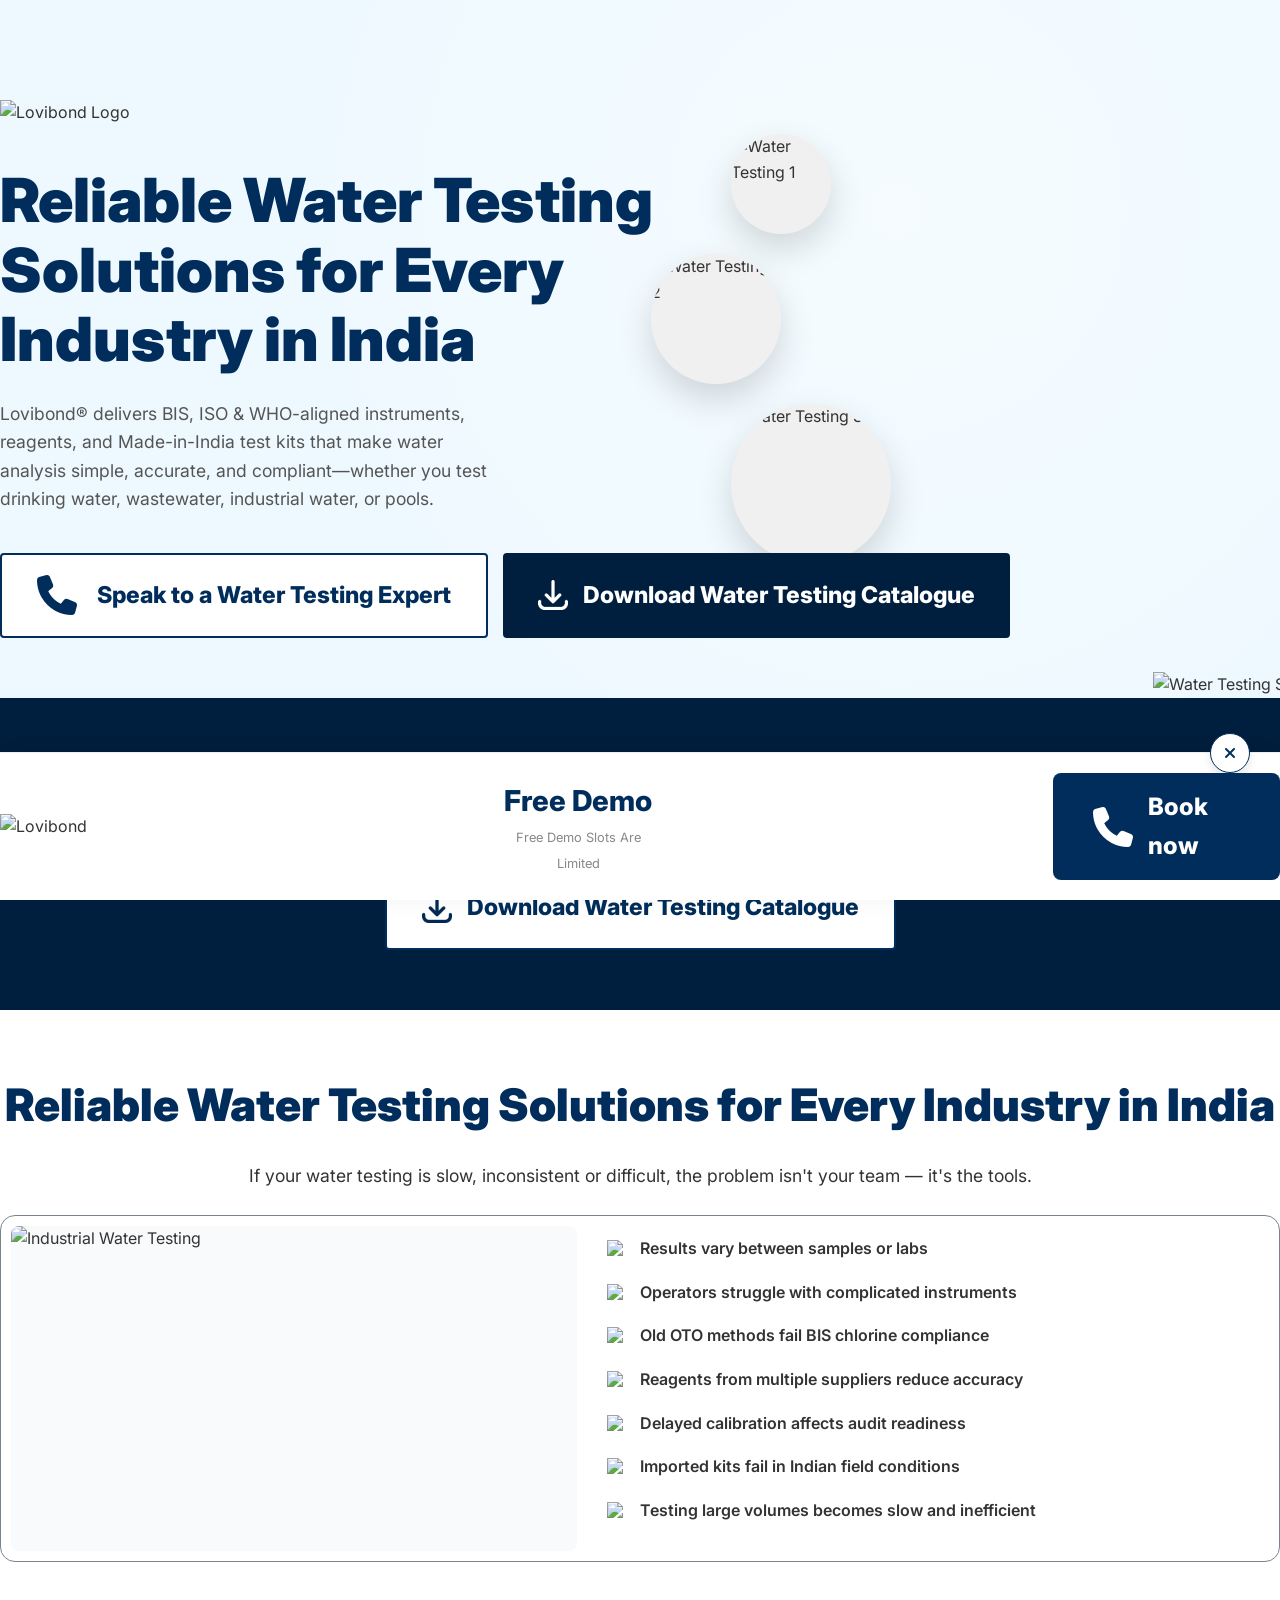
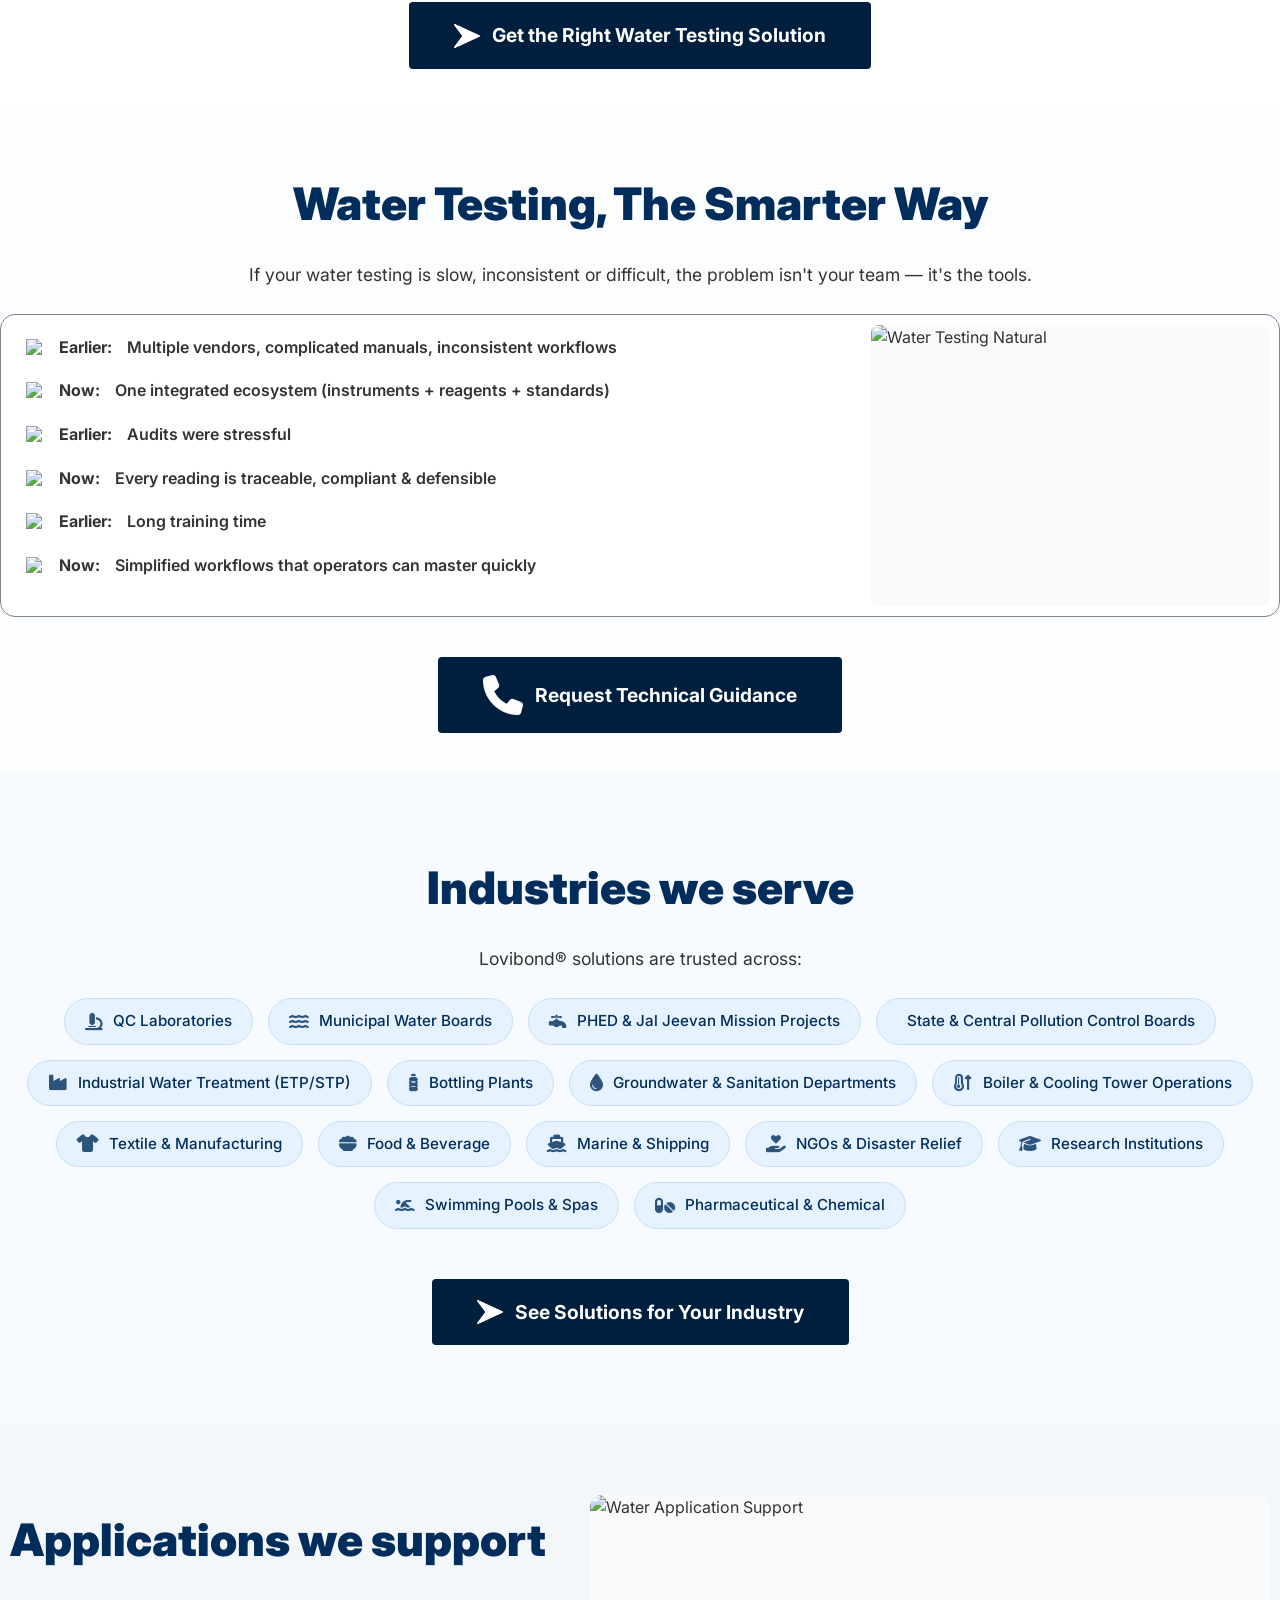
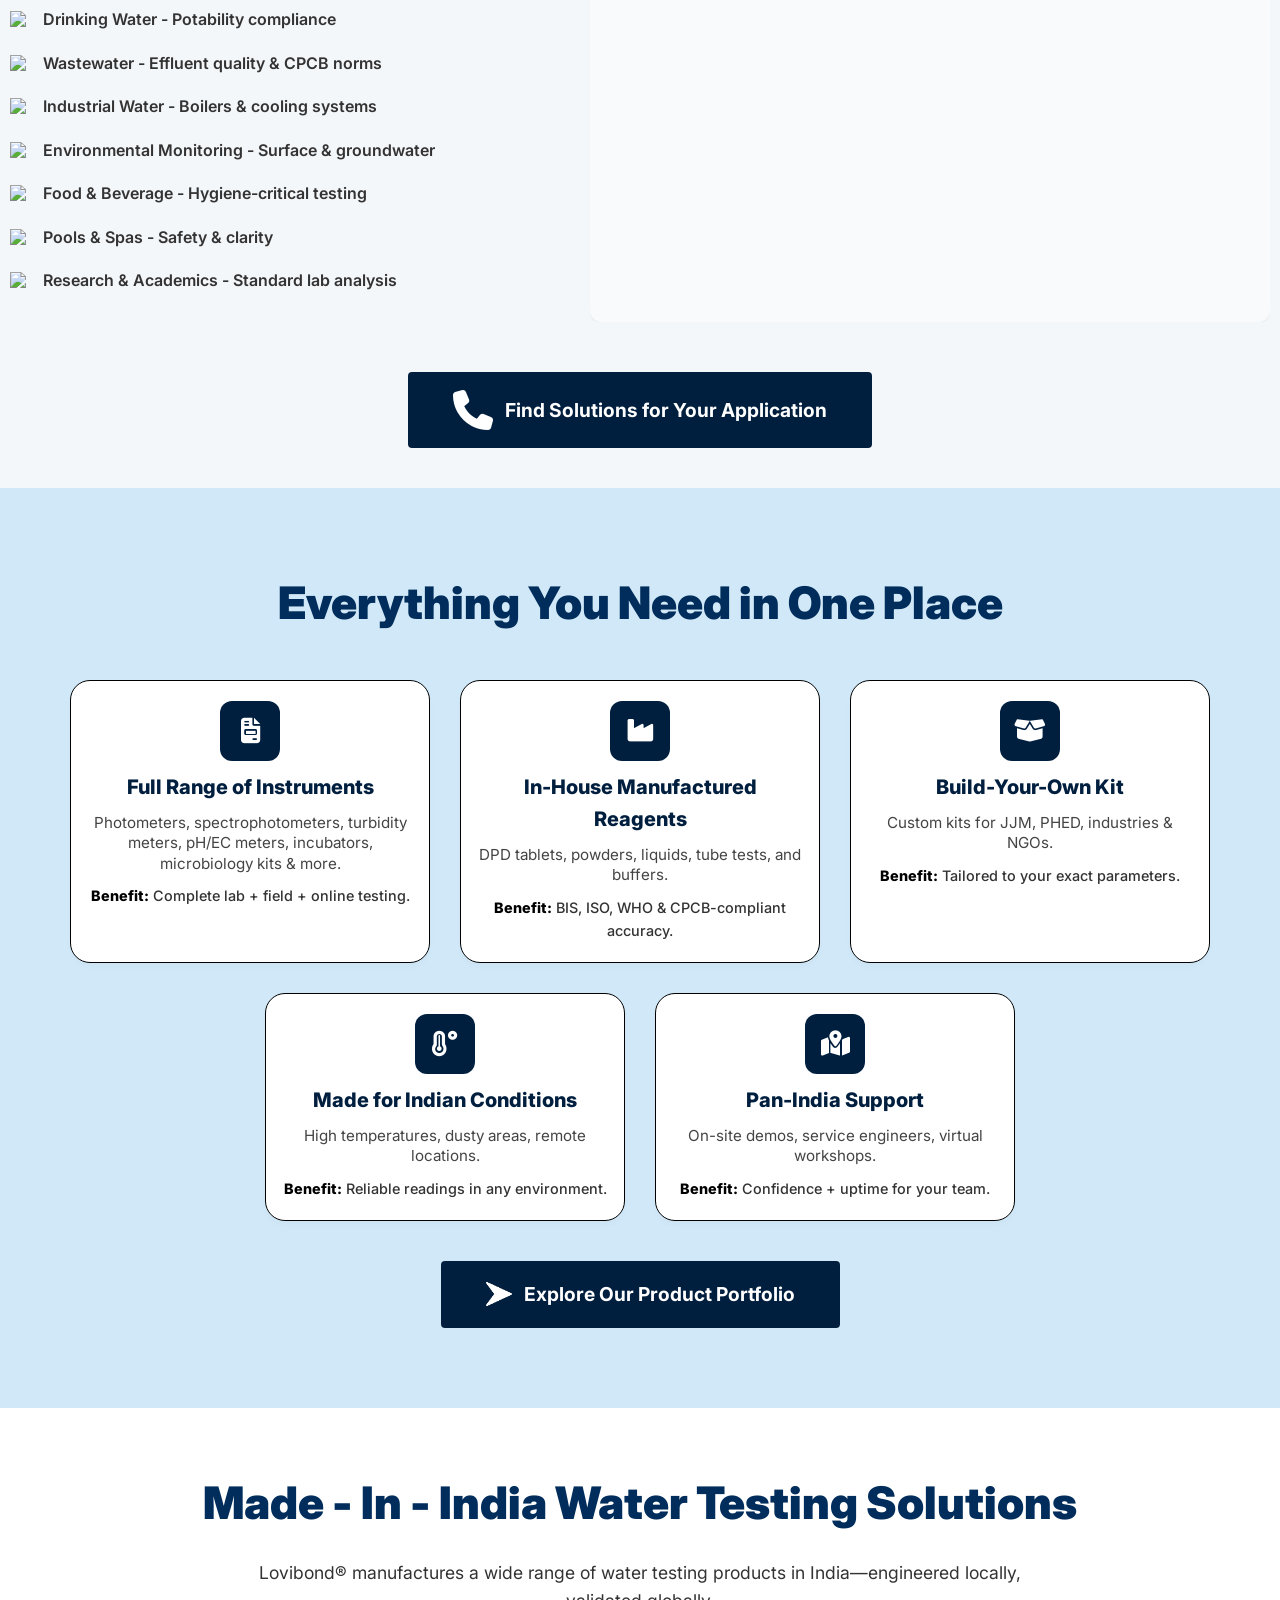
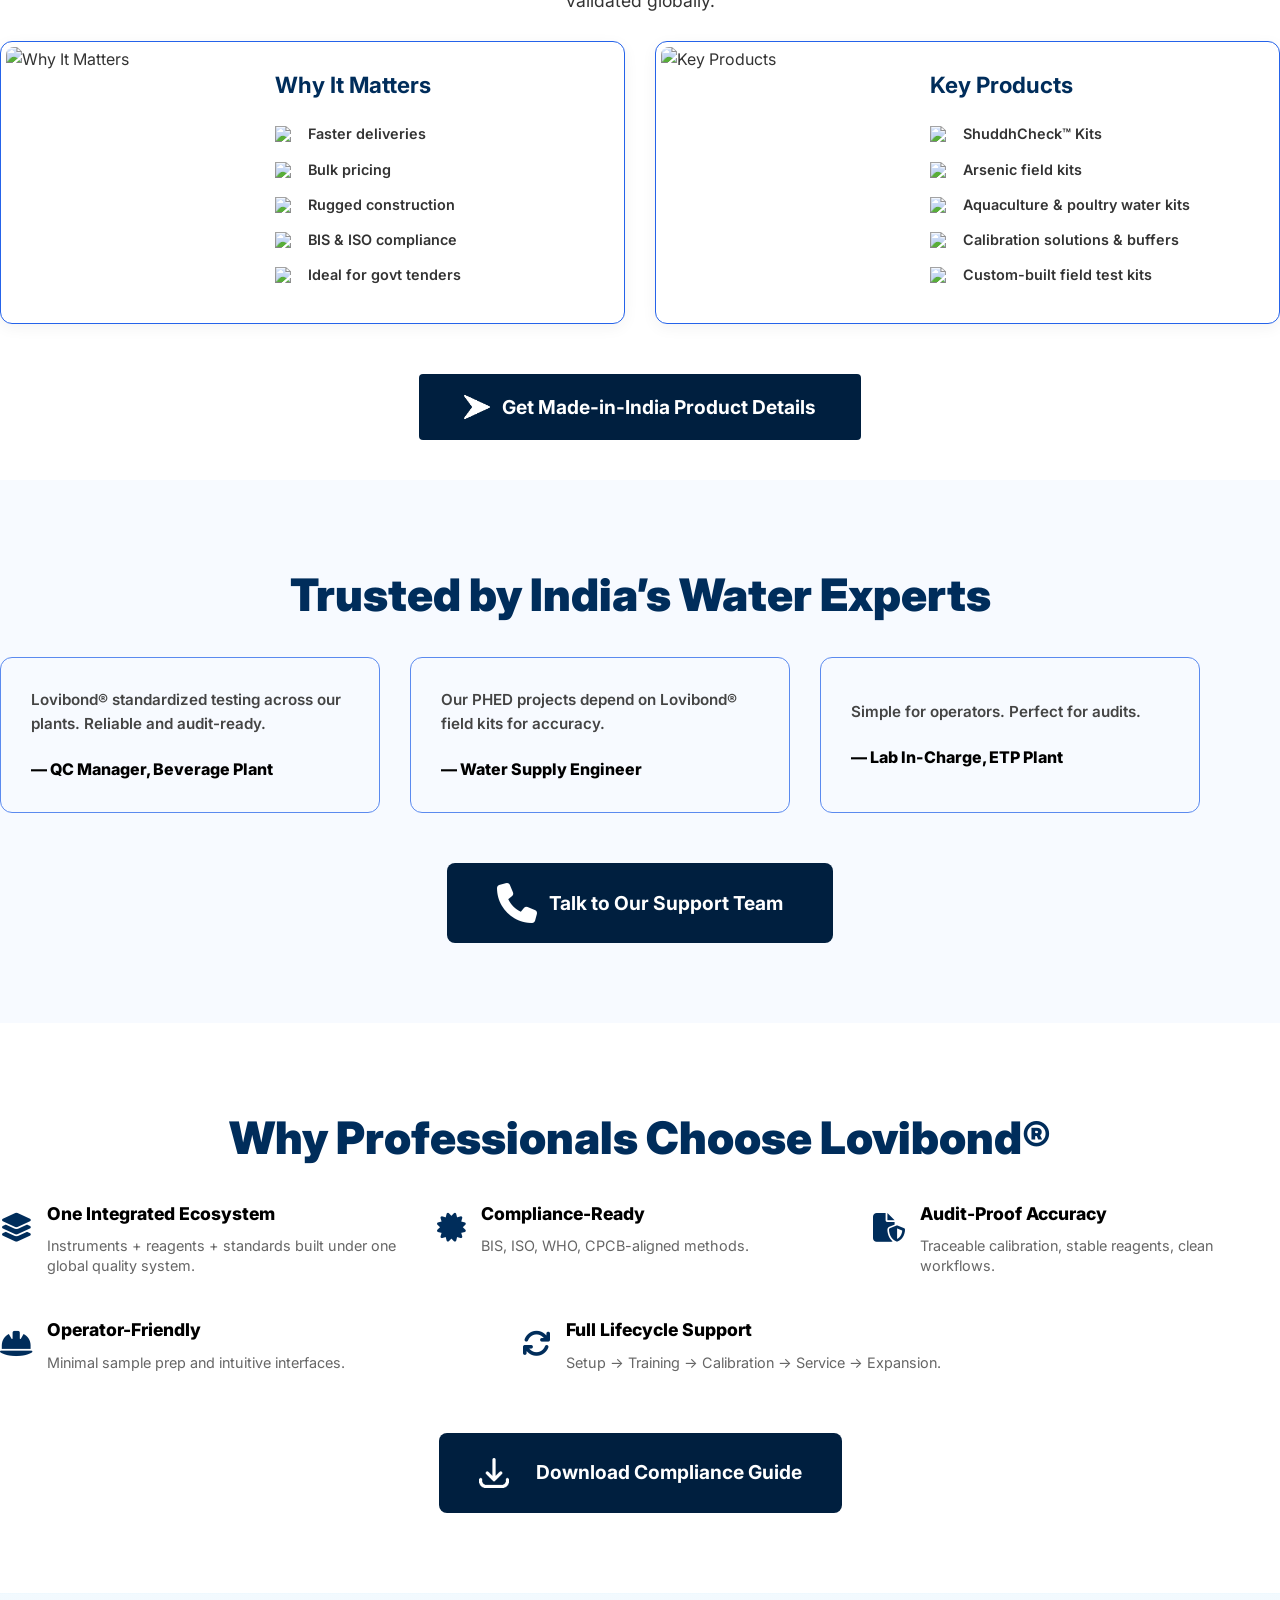
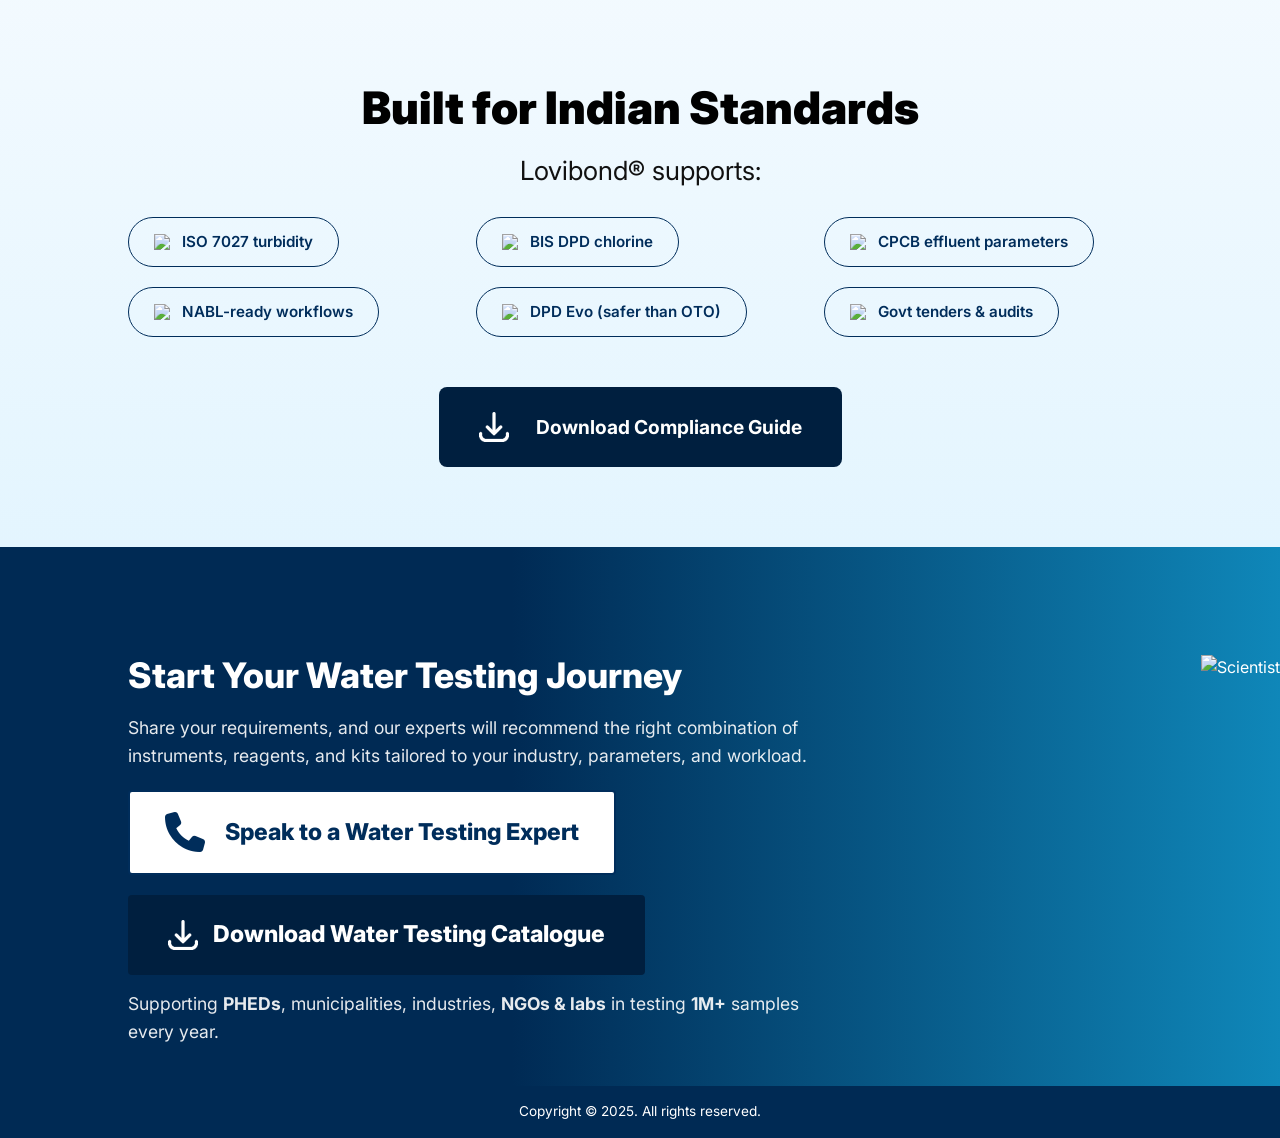
==== index.html @ 44b3a6cd "updated" ====
<!DOCTYPE html>
<html lang="en">

<head>
    <meta charset="UTF-8">
    <meta name="viewport" content="width=device-width, initial-scale=1.0">
    <title>Lovibond - Reliable Water Testing Solutions in India</title>
    <link rel="stylesheet" href="style.css">
    <!-- Google Fonts -->
    <link href="https://fonts.googleapis.com/css2?family=Inter:wght@400;600;700;800&display=swap" rel="stylesheet">
    <!-- Font Awesome for Icons -->

    <link rel="stylesheet"
        href="https://fonts.googleapis.com/css2?family=Material+Symbols+Outlined:opsz,wght,FILL,GRAD@24,400,0,0" />
    <link rel="stylesheet" href="https://cdnjs.cloudflare.com/ajax/libs/font-awesome/6.4.0/css/all.min.css">
</head>

<body>

    <section class="hero">
        <div class="container hero-container">
            <div class="hero-content">
                <img src="https://res.cloudinary.com/djwtbym2y/image/upload/v1769595753/Image_83_2x_qymy8n.png"
                    alt="Lovibond Logo" class="logo" id="main-logo">

                <h1 class="hero-title">
                    Reliable Water Testing <br>
                    Solutions for Every <br>
                    Industry in India <br>
                </h1>

                <p class="hero-subtitle">
                    Lovibond® delivers BIS, ISO & WHO-aligned instruments, <br>
                    reagents, and Made-in-India test kits that make water <br>
                    analysis simple, accurate, and compliant—whether you test <br>
                    drinking water, wastewater, industrial water, or pools.
                </p>

                <div class="hero-btns">
                    <a href="#" class="btn btn-white">
                        <i class="fa-solid fa-phone"></i>
                        Speak to a Water Testing Expert
                    </a>
                    <a href="#" class="btn btn-blue">
                        <img src="assests/downloads@2x.png" alt="download" style="width: 30px; margin-right: 15px;">
                        Download Water Testing Catalogue
                    </a>
                </div>
            </div>
        </div>

        <div class="hero-images">
            <div class="floating-circles">
                <div class="circle-img">
                    <img src="https://res.cloudinary.com/djwtbym2y/image/upload/v1769595328/Mask_Group_45_e1zllf.png"
                        alt="Water Testing 1">
                </div>
                <div class="circle-img">
                    <img src="https://res.cloudinary.com/djwtbym2y/image/upload/v1769595347/Mask_Group_43_icy0jp.png"
                        alt="Water Testing 2">
                </div>
                <div class="circle-img">
                    <img src="https://res.cloudinary.com/djwtbym2y/image/upload/v1769595356/Mask_Group_44_rzpcev.png"
                        alt="Water Testing 3">
                </div>
            </div>
            <img src="https://res.cloudinary.com/djwtbym2y/image/upload/v1769595158/Mask_Group_42_xasibv.png"
                alt="Water Testing Solutions" class="main-image">
        </div>
    </section>

    <section class="stats-section">
        <div class="container">
            <div class="stats-grid">
                <div class="stat-item">
                    <div class="stat-icon"><i class="fa-solid fa-award"></i></div>
                    <div class="stat-value">ISO Certified</div>
                </div>
                <div class="stat-item">
                    <div class="stat-icon">
                        <svg xmlns="http://www.w3.org/2000/svg" width="30" height="30" fill="currentColor"
                            class="bi bi-clock" viewBox="0 0 16 16">
                            <path d="M8 3.5a.5.5 0 0 0-1 0V9a.5.5 0 0 0 .252.434l3.5 2a.5.5 0 0 0 .496-.868L8 8.71z" />
                            <path d="M8 16A8 8 0 1 0 8 0a8 8 0 0 0 0 16m7-8A7 7 0 1 1 1 8a7 7 0 0 1 14 0" />
                        </svg>
                    </div>
                    <div class="stat-value">140+ Years</div>
                    <div class="stat-label">Experience</div>
                </div>
                <div class="stat-item">
                    <div class="stat-icon"><span class="material-symbols-outlined">
                            group
                        </span></i></div>
                    <div class="stat-value">500+ Labs</div>
                    <div class="stat-label">Trusted By</div>
                </div>
                <div class="stat-item">
                    <div class="stat-icon"><i class="fa-solid fa-flask"></i></div>
                    <div class="stat-value">100+ Parameters</div>
                    <div class="stat-label">Test</div>
                </div>
                <div class="stat-item">
                    <div class="stat-icon"><span class="material-symbols-outlined">
                            check_circle
                        </span></div>
                    <div class="stat-value">1M+ Samples</div>
                    <div class="stat-label">Tested Annually</div>
                </div>
                <div class="stat-item">
                    <div class="stat-icon"><span class="material-symbols-outlined">
                            headphones
                        </span></i></div>
                    <div class="stat-value">24x7</div>
                    <div class="stat-label">Support</div>
                </div>
                <div class="stat-item">
                    <div class="stat-icon">
                        <svg xmlns="http://www.w3.org/2000/svg" width="30" height="30" fill="currentColor"
                            class="bi bi-geo-alt" viewBox="0 0 16 16">
                            <path
                                d="M12.166 8.94c-.524 1.062-1.234 2.12-1.96 3.07A32 32 0 0 1 8 14.58a32 32 0 0 1-2.206-2.57c-.726-.95-1.436-2.008-1.96-3.07C3.304 7.867 3 6.862 3 6a5 5 0 0 1 10 0c0 .862-.305 1.867-.834 2.94M8 16s6-5.686 6-10A6 6 0 0 0 2 6c0 4.314 6 10 6 10" />
                            <path d="M8 8a2 2 0 1 1 0-4 2 2 0 0 1 0 4m0 1a3 3 0 1 0 0-6 3 3 0 0 0 0 6" />
                        </svg>
                    </div>
                    <div class="stat-value">Pan-India</div>
                    <div class="stat-label">Service Network</div>
                </div>
            </div>
            <a href="#" class="btn btn-white">
                <img src="assests/downloads2@2x.png" alt="download" style="width: 30px; margin-right: 15px; ">
                Download Water Testing Catalogue
            </a>
        </div>
    </section>

    <section class="info-section">
        <div class="container">
            <div class="section-header">
                <h2 class="section-title">Reliable Water Testing Solutions for Every Industry in India</h2>
                <p class="section-subtitle">If your water testing is slow, inconsistent or difficult, the problem isn't
                    your team — it's the tools.</p>
            </div>

            <div class="info-card info-card-reliable">
                <div class="card-image">
                    <img src="https://res.cloudinary.com/djwtbym2y/image/upload/v1769602406/man-lab-coat-performing-water-quality-assessment-pollution-monitoring-urban-stream-runoff_1317355-601_xzwr7b.png"
                        alt="Industrial Water Testing">
                </div>
                <div class="card-text">
                    <ul class="check-list">
                        <li><img src="https://res.cloudinary.com/djwtbym2y/image/upload/v1769613043/checked_1_qxsjag.png"
                                alt="check" class="check-icon"> Results vary between samples or labs</li>
                        <li><img src="https://res.cloudinary.com/djwtbym2y/image/upload/v1769613043/checked_1_qxsjag.png"
                                alt="check" class="check-icon"> Operators struggle with complicated instruments
                        </li>
                        <li><img src="https://res.cloudinary.com/djwtbym2y/image/upload/v1769613043/checked_1_qxsjag.png"
                                alt="check" class="check-icon"> Old OTO methods fail BIS chlorine compliance</li>
                        <li><img src="https://res.cloudinary.com/djwtbym2y/image/upload/v1769613043/checked_1_qxsjag.png"
                                alt="check" class="check-icon"> Reagents from multiple suppliers reduce accuracy
                        </li>
                        <li><img src="https://res.cloudinary.com/djwtbym2y/image/upload/v1769613043/checked_1_qxsjag.png"
                                alt="check" class="check-icon"> Delayed calibration affects audit readiness</li>
                        <li><img src="https://res.cloudinary.com/djwtbym2y/image/upload/v1769613043/checked_1_qxsjag.png"
                                alt="check" class="check-icon"> Imported kits fail in Indian field conditions</li>
                        <li><img src="https://res.cloudinary.com/djwtbym2y/image/upload/v1769613043/checked_1_qxsjag.png"
                                alt="check" class="check-icon"> Testing large volumes becomes slow and inefficient
                        </li>
                    </ul>
                </div>
            </div>

            <div class="cta-container">
                <a href="#" class="btn-dark">
                    <img src="assests/right-arrow.png" alt="arrow" style="width: 26px;">

                    Get the Right Water Testing Solution
                </a>
            </div>
        </div>
    </section>

    <section class="info-section info-section-alt">
        <div class="container">
            <div class="section-header">
                <h2 class="section-title">Water Testing, The Smarter Way</h2>
                <p class="section-subtitle">If your water testing is slow, inconsistent or difficult, the problem isn't
                    your team — it's the tools.</p>
            </div>

            <div class="info-card reverse info-card-smarter">
                <div class="card-image">
                    <img src="https://res.cloudinary.com/djwtbym2y/image/upload/v1769602466/952_x1jyxy.png"
                        alt="Water Testing Natural">
                </div>
                <div class="card-text">
                    <ul class="check-list">
                        <li><img src="https://res.cloudinary.com/djwtbym2y/image/upload/v1769613043/checked_1_qxsjag.png"
                                alt="check" class="check-icon"> <strong>Earlier:</strong> Multiple vendors,
                            complicated manuals, inconsistent workflows</li>
                        <li><img src="https://res.cloudinary.com/djwtbym2y/image/upload/v1769613043/checked_1_qxsjag.png"
                                alt="check" class="check-icon"> <strong>Now:</strong> One integrated ecosystem
                            (instruments + reagents + standards)</li>
                        <li><img src="https://res.cloudinary.com/djwtbym2y/image/upload/v1769613043/checked_1_qxsjag.png"
                                alt="check" class="check-icon"> <strong>Earlier:</strong> Audits were stressful
                        </li>
                        <li><img src="https://res.cloudinary.com/djwtbym2y/image/upload/v1769613043/checked_1_qxsjag.png"
                                alt="check" class="check-icon"> <strong>Now:</strong> Every reading is traceable,
                            compliant & defensible</li>
                        <li><img src="https://res.cloudinary.com/djwtbym2y/image/upload/v1769613043/checked_1_qxsjag.png"
                                alt="check" class="check-icon"> <strong>Earlier:</strong> Long training time</li>
                        <li><img src="https://res.cloudinary.com/djwtbym2y/image/upload/v1769613043/checked_1_qxsjag.png"
                                alt="check" class="check-icon"> <strong>Now:</strong> Simplified workflows that
                            operators can master quickly</li>
                    </ul>
                </div>
            </div>

            <div class="cta-container">
                <a href="#" class="btn-dark">
                    <i class="fa-solid fa-phone"></i>
                    Request Technical Guidance
                </a>
            </div>
        </div>
    </section>
    <section class="industries-section">
        <div class="container">
            <div class="section-header">
                <h2 class="section-title">Industries we serve</h2>
                <p class="section-subtitle">Lovibond® solutions are trusted across:</p>
            </div>

            <div class="industries-container">
                <div class="industry-pill">
                    <i class="fa-solid fa-microscope"></i> QC Laboratories
                </div>
                <div class="industry-pill">
                    <i class="fa-solid fa-water"></i> Municipal Water Boards
                </div>
                <div class="industry-pill">
                    <i class="fa-solid fa-faucet"></i> PHED & Jal Jeevan Mission Projects
                </div>
                <div class="industry-pill">
                    <i class="fa-solid fa-factory"></i> State & Central Pollution Control Boards
                </div>
                <div class="industry-pill">
                    <i class="fa-solid fa-industry"></i> Industrial Water Treatment (ETP/STP)
                </div>
                <div class="industry-pill">
                    <i class="fa-solid fa-bottle-water"></i> Bottling Plants
                </div>
                <div class="industry-pill">
                    <i class="fa-solid fa-droplet"></i> Groundwater & Sanitation Departments
                </div>
                <div class="industry-pill">
                    <i class="fa-solid fa-temperature-arrow-up"></i> Boiler & Cooling Tower Operations
                </div>
                <div class="industry-pill">
                    <i class="fa-solid fa-shirt"></i> Textile & Manufacturing
                </div>
                <div class="industry-pill">
                    <i class="fa-solid fa-bowl-food"></i> Food & Beverage
                </div>
                <div class="industry-pill">
                    <i class="fa-solid fa-ship"></i> Marine & Shipping
                </div>
                <div class="industry-pill">
                    <i class="fa-solid fa-hand-holding-heart"></i> NGOs & Disaster Relief
                </div>
                <div class="industry-pill">
                    <i class="fa-solid fa-graduation-cap"></i> Research Institutions
                </div>
                <div class="industry-pill">
                    <i class="fa-solid fa-person-swimming"></i> Swimming Pools & Spas
                </div>
                <div class="industry-pill">
                    <i class="fa-solid fa-pills"></i> Pharmaceutical & Chemical
                </div>
            </div>

            <div class="cta-container">
                <a href="#" class="btn-dark">
                    <img src="assests/right-arrow.png" alt="arrow" style="width: 26px;">
                    See Solutions for Your Industry
                </a>
            </div>
        </div>
    </section>
    <section class="info-section info-section-applications">
        <div class="container">
            <div class="info-card info-card-applications"
                style="background: transparent; border: none; box-shadow: none;">
                <div class="card-text">
                    <h2 class="section-title" style="text-align: left; margin-bottom: 30px;">Applications we support
                    </h2>
                    <ul class="check-list">
                        <li><img src="https://res.cloudinary.com/djwtbym2y/image/upload/v1769613043/checked_1_qxsjag.png"
                                alt="check" class="check-icon"> Drinking Water - Potability compliance</li>
                        <li><img src="https://res.cloudinary.com/djwtbym2y/image/upload/v1769613043/checked_1_qxsjag.png"
                                alt="check" class="check-icon"> Wastewater - Effluent quality & CPCB norms</li>
                        <li><img src="https://res.cloudinary.com/djwtbym2y/image/upload/v1769613043/checked_1_qxsjag.png"
                                alt="check" class="check-icon"> Industrial Water - Boilers & cooling systems</li>
                        <li><img src="https://res.cloudinary.com/djwtbym2y/image/upload/v1769613043/checked_1_qxsjag.png"
                                alt="check" class="check-icon"> Environmental Monitoring - Surface & groundwater
                        </li>
                        <li><img src="https://res.cloudinary.com/djwtbym2y/image/upload/v1769613043/checked_1_qxsjag.png"
                                alt="check" class="check-icon"> Food & Beverage - Hygiene-critical testing</li>
                        <li><img src="https://res.cloudinary.com/djwtbym2y/image/upload/v1769613043/checked_1_qxsjag.png"
                                alt="check" class="check-icon"> Pools & Spas - Safety & clarity</li>
                        <li><img src="https://res.cloudinary.com/djwtbym2y/image/upload/v1769613043/checked_1_qxsjag.png"
                                alt="check" class="check-icon"> Research & Academics - Standard lab analysis</li>
                    </ul>
                </div>
                <div class="card-image">
                    <img src="https://res.cloudinary.com/djwtbym2y/image/upload/v1769602491/NoPath_-_Copy_4_dt8his.png"
                        alt="Water Application Support"
                        style="border-radius: 12px; box-shadow: 0 10px 30px rgba(0,0,0,0.1);">
                </div>
            </div>

            <div class="cta-container">
                <a href="#" class="btn-dark">
                    <i class="fa-solid fa-phone"></i>
                    Find Solutions for Your Application
                </a>
            </div>
        </div>
    </section>
    <section class="features-section">
        <div class="container">
            <div class="section-header">
                <h2 class="section-title">Everything You Need in One Place</h2>
            </div>

            <div class="features-grid">
                <!-- Row 1 -->
                <div class="feature-card">
                    <div class="feature-icon-box"><i class="fa-solid fa-file-invoice"></i></div>
                    <h3>Full Range of Instruments</h3>
                    <p>Photometers, spectrophotometers, turbidity meters, pH/EC meters, incubators, microbiology kits &
                        more.</p>
                    <div class="feature-benefit"><strong>Benefit:</strong> Complete lab + field + online testing.</div>
                </div>
                <div class="feature-card">
                    <div class="feature-icon-box"><i class="fa-solid fa-industry"></i></div>
                    <h3>In-House Manufactured Reagents</h3>
                    <p>DPD tablets, powders, liquids, tube tests, and buffers.</p>
                    <div class="feature-benefit"><strong>Benefit:</strong> BIS, ISO, WHO & CPCB-compliant accuracy.
                    </div>
                </div>
                <div class="feature-card">
                    <div class="feature-icon-box"><i class="fa-solid fa-box-open"></i></div>
                    <h3>Build-Your-Own Kit</h3>
                    <p>Custom kits for JJM, PHED, industries & NGOs.</p>
                    <div class="feature-benefit"><strong>Benefit:</strong> Tailored to your exact parameters.</div>
                </div>

                <!-- Row 2 -->
                <div class="feature-card">
                    <div class="feature-icon-box"><i class="fa-solid fa-temperature-high"></i></div>
                    <h3>Made for Indian Conditions</h3>
                    <p>High temperatures, dusty areas, remote locations.</p>
                    <div class="feature-benefit"><strong>Benefit:</strong> Reliable readings in any environment.</div>
                </div>
                <div class="feature-card">
                    <div class="feature-icon-box"><i class="fa-solid fa-map-location-dot"></i></div>
                    <h3>Pan-India Support</h3>
                    <p>On-site demos, service engineers, virtual workshops.</p>
                    <div class="feature-benefit"><strong>Benefit:</strong> Confidence + uptime for your team.</div>
                </div>
            </div>

            <div class="cta-container">
                <a href="#" class="btn-dark">
                    <img src="assests/right-arrow.png" alt="arrow" style="width: 26px;">
                    Explore Our Product Portfolio
                </a>
            </div>
        </div>
    </section>
    <section class="info-section">
        <div class="container">
            <div class="section-header">
                <h2 class="section-title">Made - In - India Water Testing Solutions</h2>
                <p class="section-subtitle">Lovibond® manufactures a wide range of water testing products in
                    India—engineered locally, validated globally.</p>
            </div>

            <div class="dual-cards-container">
                <!-- Card 1 -->
                <div class="mini-card">
                    <div class="mini-card-image">
                        <img src="https://res.cloudinary.com/djwtbym2y/image/upload/v1769602551/NoPath_-_Copy_6_amxvjz.png"
                            alt="Why It Matters">
                    </div>
                    <div class="mini-card-content">
                        <h3>Why It Matters</h3>
                        <ul class="check-list">
                            <li><img src="https://res.cloudinary.com/djwtbym2y/image/upload/v1769613043/checked_1_qxsjag.png"
                                    alt="check" class="check-icon"> Faster deliveries</li>
                            <li><img src="https://res.cloudinary.com/djwtbym2y/image/upload/v1769613043/checked_1_qxsjag.png"
                                    alt="check" class="check-icon"> Bulk pricing</li>
                            <li><img src="https://res.cloudinary.com/djwtbym2y/image/upload/v1769613043/checked_1_qxsjag.png"
                                    alt="check" class="check-icon"> Rugged construction</li>
                            <li><img src="https://res.cloudinary.com/djwtbym2y/image/upload/v1769613043/checked_1_qxsjag.png"
                                    alt="check" class="check-icon"> BIS & ISO compliance</li>
                            <li><img src="https://res.cloudinary.com/djwtbym2y/image/upload/v1769613043/checked_1_qxsjag.png"
                                    alt="check" class="check-icon"> Ideal for govt tenders</li>
                        </ul>
                    </div>
                </div>

                <!-- Card 2 -->
                <div class="mini-card">
                    <div class="mini-card-image">
                        <img src="https://res.cloudinary.com/djwtbym2y/image/upload/v1769602376/scientist-testing-water-quality-lab-collecting-sample-from-industrial-site-ensuring-clean_1285909-277_jpl4by.png"
                            alt="Key Products">
                    </div>
                    <div class="mini-card-content">
                        <h3>Key Products</h3>
                        <ul class="check-list">
                            <li><img src="https://res.cloudinary.com/djwtbym2y/image/upload/v1769613043/checked_1_qxsjag.png"
                                    alt="check" class="check-icon"> ShuddhCheck™ Kits</li>
                            <li><img src="https://res.cloudinary.com/djwtbym2y/image/upload/v1769613043/checked_1_qxsjag.png"
                                    alt="check" class="check-icon"> Arsenic field kits</li>
                            <li><img src="https://res.cloudinary.com/djwtbym2y/image/upload/v1769613043/checked_1_qxsjag.png"
                                    alt="check" class="check-icon"> Aquaculture & poultry water kits</li>
                            <li><img src="https://res.cloudinary.com/djwtbym2y/image/upload/v1769613043/checked_1_qxsjag.png"
                                    alt="check" class="check-icon"> Calibration solutions & buffers</li>
                            <li><img src="https://res.cloudinary.com/djwtbym2y/image/upload/v1769613043/checked_1_qxsjag.png"
                                    alt="check" class="check-icon"> Custom-built field test kits</li>
                        </ul>
                    </div>
                </div>
            </div>

            <div class="cta-container">
                <a href="#" class="btn-dark">
                    <img src="assests/right-arrow.png" alt="arrow" style="width: 26px;">
                    Get Made-in-India Product Details
                </a>
            </div>
        </div>
    </section>
    <section class="testimonials-section">
        <div class="container">
            <div class="section-header">
                <h2 class="section-title">Trusted by India’s Water Experts</h2>
            </div>

            <div class="testimonials-grid">
                <div class="testimonial-card">
                    <p class="testimonial-text">Lovibond® standardized testing across our plants. Reliable and
                        audit-ready.</p>
                    <p class="testimonial-author">— QC Manager, Beverage Plant</p>
                </div>
                <div class="testimonial-card">
                    <p class="testimonial-text">Our PHED projects depend on Lovibond® field
                        kits for accuracy.</p>
                    <p class="testimonial-author">— Water Supply Engineer</p>
                </div>
                <div class="testimonial-card">
                    <p class="testimonial-text">Simple for operators. Perfect for audits.</p>
                    <p class="testimonial-author">— Lab In-Charge, ETP Plant</p>
                </div>
            </div>

            <div class="cta-container">
                <a href="#" class="btn-dark" style="border-radius: 8px; padding: 20px 50px;">
                    <i class="fa-solid fa-phone"></i>
                    Talk to Our Support Team
                </a>
            </div>
        </div>
    </section>
    <section class="why-choose-section">
        <div class="container">
            <div class="section-header">
                <h2 class="section-title">Why Professionals Choose Lovibond®</h2>
            </div>

            <div class="choices-grid">
                <!-- Row 1 -->
                <div class="choice-item">
                    <div class="choice-icon"><i class="fa-solid fa-layer-group"></i></div>
                    <div class="choice-content">
                        <h4>One Integrated Ecosystem</h4>
                        <p>Instruments + reagents + standards built under one global quality system.</p>
                    </div>
                </div>
                <div class="choice-item">
                    <div class="choice-icon"><i class="fa-solid fa-certificate"></i></div>
                    <div class="choice-content">
                        <h4>Compliance-Ready</h4>
                        <p>BIS, ISO, WHO, CPCB-aligned methods.</p>
                    </div>
                </div>
                <div class="choice-item">
                    <div class="choice-icon"><i class="fa-solid fa-file-shield"></i></div>
                    <div class="choice-content">
                        <h4>Audit-Proof Accuracy</h4>
                        <p>Traceable calibration, stable reagents, clean workflows.</p>
                    </div>
                </div>

                <!-- Row 2 -->
                <div class="choice-item wide">
                    <div class="choice-icon"><i class="fa-solid fa-hard-hat"></i></div>
                    <div class="choice-content">
                        <h4>Operator-Friendly</h4>
                        <p>Minimal sample prep and intuitive interfaces.</p>
                    </div>
                </div>
                <div class="choice-item wide">
                    <div class="choice-icon"><i class="fa-solid fa-arrows-rotate"></i></div>
                    <div class="choice-content">
                        <h4>Full Lifecycle Support</h4>
                        <p>Setup → Training → Calibration → Service → Expansion.</p>
                    </div>
                </div>
            </div>

            <div class="cta-container">
                <a href="#" class="btn-dark" style="border-radius: 8px; padding: 10px 40px;  height: 80px;">
                    <img src="assests/downloads@2x.png" alt="download" style="width: 30px; margin-right: 15px;">
                    Download Compliance Guide
                </a>
            </div>
        </div>
    </section>
    <section class="standards-section">
        <div class="container">
            <div class="section-header">
                <h2 class="section-title">Built for Indian Standards</h2>
                <p class="section-subtitle">Lovibond® supports:</p>
            </div>

            <div class="standards-grid">
                <div class="standard-pill">
                    <img src="https://res.cloudinary.com/djwtbym2y/image/upload/v1769613043/checked_1_qxsjag.png"
                        alt="check" class="check-icon"> ISO 7027 turbidity
                </div>
                <div class="standard-pill">
                    <img src="https://res.cloudinary.com/djwtbym2y/image/upload/v1769613043/checked_1_qxsjag.png"
                        alt="check" class="check-icon"> BIS DPD chlorine
                </div>
                <div class="standard-pill">
                    <img src="https://res.cloudinary.com/djwtbym2y/image/upload/v1769613043/checked_1_qxsjag.png"
                        alt="check" class="check-icon"> CPCB effluent parameters
                </div>
                <div class="standard-pill">
                    <img src="https://res.cloudinary.com/djwtbym2y/image/upload/v1769613043/checked_1_qxsjag.png"
                        alt="check" class="check-icon"> NABL-ready workflows
                </div>
                <div class="standard-pill">
                    <img src="https://res.cloudinary.com/djwtbym2y/image/upload/v1769613043/checked_1_qxsjag.png"
                        alt="check" class="check-icon"> DPD Evo (safer than OTO)
                </div>
                <div class="standard-pill">
                    <img src="https://res.cloudinary.com/djwtbym2y/image/upload/v1769613043/checked_1_qxsjag.png"
                        alt="check" class="check-icon"> Govt tenders & audits
                </div>
            </div>

            <div class="cta-container">
                <a href="#" class="btn-dark" style="border-radius: 8px; padding: 10px 40px; height: 80px;">
                    <img src="assests/downloads@2x.png" alt="download" style="width: 30px; margin-right: 15px;">
                    Download Compliance Guide
                </a>
            </div>
        </div>
    </section>
    <section class="final-cta">
        <div class="container">
            <div class="final-cta-content">
                <h2>Start Your Water Testing Journey</h2>
                <p>Share your requirements, and our experts will recommend the right combination of instruments,
                    reagents,
                    and kits tailored to your industry, parameters, and workload.</p>

                <div class="final-cta-btns">
                    <a href="#" class="btn btn-white">
                        <i class="fa-solid fa-phone"></i>
                        Speak to a Water Testing Expert
                    </a>
                    <a href="#" class="btn btn-blue"
                        style="background-color: #001f3f; padding: 10px 40px;  height: 80px;">
                        <img src="assests/downloads@2x.png" alt="download" style="width: 30px; margin-right: 15px;">
                        Download Water Testing Catalogue
                    </a>
                </div>

                <p class="final-cta-tagline">
                    Supporting <strong>PHEDs</strong>, municipalities, industries, <strong>NGOs & labs</strong> in
                    testing
                    <strong>1M+</strong> samples every year.
                </p>
            </div>
        </div>
        <div class="final-cta-image">
            <img src="https://res.cloudinary.com/djwtbym2y/image/upload/v1769602590/pngegg_3_txlduu.png"
                alt="Scientist">
        </div>
    </section>

    <footer class="copyright-bar">
        <div class="container">
            Copyright © 2025. All rights reserved.
        </div>
    </footer>

    <div class="floating-bar" id="demo-bar">
        <div class="close-floating" onclick="document.getElementById('demo-bar').style.display='none'">
            <i class="fa-solid fa-xmark"></i>
        </div>
        <div class="container">
            <img src="https://res.cloudinary.com/djwtbym2y/image/upload/v1769595753/Image_83_2x_qymy8n.png"
                alt="Lovibond" class="floating-logo">

            <div class="demo-text">
                <h4>Free Demo</h4>
                <span>Free Demo Slots Are Limited</span>
            </div>

            <a href="#" class="btn-book">
                <i class="fa-solid fa-phone"></i>
                Book now
            </a>
        </div>
    </div>
</body>

</html>
---- style.css ----
:root {
    --primary-blue: #002d5b;
    --navy-blue: #001f3f;
    --light-blue: #e6f7ff;
    --accent-blue: #0056b3;
    --text-dark: #333;
    --text-light: #fff;
    --font-main: 'Inter', sans-serif;
}

* {
    margin: 0;
    padding: 0;
    box-sizing: border-box;
}

.fa-phone {
    font-size: 2.5rem !important;
    /* Significantly larger as requested */
}


body {
    font-family: var(--font-main);
    line-height: 1.6;
    color: var(--text-dark);
    overflow-x: hidden;
}

.container {
    max-width: 1300px;
    margin: 0 auto;
    width: 100%;
    position: relative;
}

/* Hero Section */
.hero {
    position: relative;
    padding: 100px 0 60px;
    min-height: auto;
    display: flex;
    align-items: center;
    justify-content: center;
    background: #eef9ff url('https://res.cloudinary.com/djwtbym2y/image/upload/v1769595717/Group_308_2x_s9twhf.png') no-repeat;
    background-size: cover;
    background-position: center;
    overflow: hidden;
}

.hero-container {
    display: flex;
    align-items: center;
    width: 100%;
    position: relative;
    z-index: 2;
}

.hero::before {
    content: '';
    position: absolute;
    top: 0;
    left: 0;
    right: 0;
    bottom: 0;
    background: radial-gradient(circle at 70% 30%, rgba(255, 255, 255, 0.4) 0%, transparent 60%);
    pointer-events: none;
}

.hero-content {
    width: 100%;
    z-index: 2;
    position: relative;
}

.logo {
    width: 150px;
    margin-bottom: 40px;
}

.hero-title {
    font-size: 3.8rem;
    font-weight: 900;
    color: var(--primary-blue);
    line-height: 1.15;
    margin-bottom: 25px;
    letter-spacing: normal;
}

.hero-subtitle {
    font-size: 1.1rem;
    color: #555;
    margin-bottom: 40px;
    max-width: 90%;
}

.hero-btns {
    display: flex;
    flex-direction: row;
    flex-wrap: nowrap;
    gap: 15px;
    width: 100%;
}

.btn {
    display: inline-flex;
    align-items: center;
    height: 85px;
    padding: 0 35px;
    border-radius: 4px;
    font-weight: 800;
    text-decoration: none;
    transition: all 0.3s ease;
    font-size: 1.45rem;
    cursor: pointer;
    justify-content: center;
    white-space: nowrap;
    flex-shrink: 0;
}

.btn-white {
    background: #fff;
    color: var(--primary-blue);
    border: 2px solid var(--primary-blue);
}

.btn-white:hover {
    transform: translateY(-2px);
}

.btn-blue {
    background: var(--navy-blue);
    color: #fff;
    border: none;
}

.btn-blue:hover {
    background: #001529;
    transform: translateY(-2px);
}

.btn i {
    margin-right: 20px;
    font-size: 1.8rem;
}

.hero-images {
    position: absolute;
    right: -5%;
    bottom: 0;
    height: 100%;
    width: 60%;
    display: flex;
    justify-content: flex-end;
    align-items: flex-end;
    pointer-events: none;
    z-index: 1;
}

.main-image {
    max-height: 100%;
    width: auto;
    object-fit: contain;
    display: block;
}

.floating-circles {
    position: absolute;
    left: 15%;
    /* Move it right relative to previous negative offset */
    top: 50%;
    transform: translateY(-50%);
    display: flex;
    flex-direction: column;
    gap: 20px;
    z-index: 2;
}

.circle-img:nth-child(1) {
    width: 100px;
    height: 100px;
    transform: translateX(40px);
}

.circle-img:nth-child(2) {
    width: 130px;
    height: 130px;
    transform: translateX(-40px);
}

.circle-img:nth-child(3) {
    width: 160px;
    height: 160px;
    transform: translateX(40px);
}

.circle-img {
    border-radius: 50%;
    border: none;
    overflow: hidden;
    box-shadow: 0 15px 35px rgba(0, 0, 0, 0.15);
    background: #f0f0f0;
    transition: transform 0.3s ease;
}

.circle-img img {
    width: 100%;
    height: 100%;
    object-fit: cover;
}

/* Stats Section */
.stats-section {
    background: var(--navy-blue);
    padding: 60px 0;
    color: #fff;
    text-align: center;
    position: relative;
    z-index: 10;
}

.stats-section .container {
    max-width: 1300px;
}

.stats-grid {
    display: grid;
    grid-template-columns: repeat(7, 1fr);
    gap: 20px;
    width: 100%;
    margin: 0 auto;
}

.stat-item {
    display: flex;
    flex-direction: column;
    align-items: center;
    padding: 10px;
    transition: transform 0.3s ease;
}

.stat-item:hover {
    transform: translateY(-5px);
}

.stat-icon {
    margin-bottom: 12px;
    color: #bae6fd;
    display: flex;
    justify-content: center;
    align-items: center;
}

.stat-icon i,
.stat-icon span {
    font-size: 30px !important;
    line-height: 30px !important;
}

.stat-icon svg {
    width: 30px !important;
    height: 30px !important;
}

.stat-value {
    font-weight: 700;
    font-size: 1rem;
    margin-bottom: 2px;
    white-space: nowrap;
}

.stat-label {
    font-size: 0.7rem;
    opacity: 0.6;
    text-transform: uppercase;
    letter-spacing: 0.5px;
}

.stats-section .btn-cta {
    background: #fff;
    color: var(--navy-blue);
    padding: 20px 45px;
    font-size: 1.1rem;
    border: none;
    box-shadow: 0 10px 30px rgba(0, 0, 0, 0.2);
}

.stats-section .btn-cta:hover {
    background: #f8fbff;
    transform: translateY(-3px);
    box-shadow: 0 15px 40px rgba(0, 0, 0, 0.3);
}

/* Info Sections (Cards) */
.info-section {
    padding: 60px 0 40px;
    background: #fff;
}

.info-section-alt {
    background-color: #fbfdff;
}

.info-section-applications {
    background-color: #f4f7fa;
}

.section-header {
    text-align: center;
    margin-bottom: 25px;
}

.section-title {
    font-size: 2.8rem;
    color: var(--primary-blue);
    font-weight: 900;
    margin-bottom: 20px;
}

.section-subtitle {
    font-size: 1.1rem;
    max-width: 800px;
    margin: 0 auto 25px;
    text-align: center;
}

.info-card {
    display: flex;
    align-items: stretch;
    gap: 30px;
    background: #fff;
    border: 1px solid #7a848e;
    border-radius: 15px;
    padding: 10px;
    margin-bottom: 40px;
    box-shadow: none;
    width: 100%;
}

.card-image {
    border-radius: 8px;
    overflow: hidden;
    display: flex;
    background-color: #f8fafc;
    align-items: center;
    justify-content: center;
}

/* Specific image sizes for each section */
.info-card-reliable .card-image {
    flex: 0 0 45%;
    /* Original size for Reliable section */
}

.info-card-smarter .card-image {
    flex: 0 0 32%;
    /* Reduced size for Smarter section */
}

.info-card-smarter {
    padding-left: 25px;
}

.info-card-applications .card-image {
    flex: 0 0 54%;
    /* Increased size for Applications section */
}

.card-image img {
    width: 100%;
    height: 100%;
    object-fit: contain;
}

.card-text {
    flex: 1;
    display: flex;
    flex-direction: column;
    justify-content: center;
    padding: 10px 0;
}

.check-list {
    list-style: none;
}

.check-list li {
    display: flex;
    align-items: flex-start;
    gap: 15px;
    margin-bottom: 18px;
    font-size: 1rem;
    color: #333;
    font-weight: 600;
}

.check-icon {
    width: 18px;
    height: 18px;
    object-fit: contain;
    margin-top: 4px;
    flex-shrink: 0;
}

.cta-container {
    text-align: center;
    margin-top: 20px;
}

.btn-dark {
    background: var(--navy-blue);
    color: #fff;
    padding: 18px 45px;
    border-radius: 4px;
    font-size: 1.2rem;
    text-decoration: none;
    display: inline-flex;
    align-items: center;
    gap: 12px;
    font-weight: 700;
    border: none;
}

.btn-dark:hover {
    background: #003366;
    transform: translateY(-2px);
}

.info-card.reverse {
    flex-direction: row-reverse;
}

/* Industries Section */
.industries-section {
    padding: 80px 0;
    background-color: #f7faff;
    text-align: center;
}

.industries-container {
    display: flex;
    flex-wrap: wrap;
    justify-content: center;
    gap: 15px;
    width: 100%;
    margin: 0 auto 50px;
}

.industry-pill {
    background: #e6f2ff;
    border: 1px solid #c7e0f5;
    padding: 10px 20px;
    border-radius: 50px;
    display: flex;
    align-items: center;
    gap: 10px;
    font-size: 0.95rem;
    color: var(--primary-blue);
    font-weight: 500;
    transition: all 0.3s ease;
}

.industry-pill:hover {
    background: #fff;
    box-shadow: 0 4px 12px rgba(0, 45, 91, 0.1);
    transform: translateY(-2px);
}

.industry-pill i {
    font-size: 1.1rem;
    color: var(--primary-blue);
    opacity: 0.8;
}

/* Standards Section */
.standards-section {
    padding: 80px 10%;
    background: linear-gradient(rgba(224, 242, 254, 0.4), rgba(186, 230, 253, 0.4)), url('https://res.cloudinary.com/djwtbym2y/image/upload/v1769602573/Mask_Group_37_zfbj50.png');
    background-size: cover;
    background-position: center;
    text-align: center;
}

.standards-section .section-title {
    color: #000;
    margin-bottom: 5px;
}

.standards-section .section-subtitle {
    font-size: 1.65rem;
    color: #111;
}

.standards-grid {
    display: grid;
    grid-template-columns: repeat(3, 1fr);
    gap: 20px;
    width: 100%;
    margin: 0 auto 50px;
}

.standard-pill {
    width: fit-content;
    background: transparent;
    border: 1px solid var(--primary-blue);
    padding: 12px 25px;
    border-radius: 50px;
    display: flex;
    align-items: center;
    gap: 12px;
    font-size: 0.95rem;
    color: var(--primary-blue);
    font-weight: 600;
    transition: all 0.3s ease;
}

.standard-pill:hover {
    background: #fff;
    transform: translateY(-2px);
}

.standard-pill .check-icon {
    width: 16px;
    height: 16px;
    margin-top: 0;
}

/* Dual Cards Section (Made in India) */
.dual-cards-container {
    display: flex;
    gap: 30px;
    justify-content: center;
    width: 100%;
    margin: 0 auto 50px;
}

.mini-card {
    flex: 1;
    display: flex;
    background: #fff;
    border-radius: 12px;
    border: 1px solid #2563EA;
    overflow: hidden;
    box-shadow: 0 4px 15px rgba(0, 0, 0, 0.05);
}

.mini-card-image {
    width: 40%;
    padding: 5px;
}

.mini-card-image img {
    width: 100%;
    height: 100%;
    object-fit: cover;
    border-radius: 8px;
    /* Matching the card radius slightly less */
}

.mini-card-content {
    width: 60%;
    padding: 25px;
    text-align: left;
}

.mini-card-content h3 {
    color: var(--primary-blue);
    font-size: 1.4rem;
    margin-bottom: 20px;
    font-weight: 700;
}

.mini-card-content .check-list li {
    font-size: 0.9rem;
    margin-bottom: 12px;
}

/* Responsive */
@media (max-width: 1024px) {
    .dual-cards-container {
        flex-direction: column;
        padding: 0 5%;
    }
}

@media (max-width: 768px) {
    .mini-card {
        flex-direction: column;
    }

    .mini-card-image,
    .mini-card-content {
        width: 100%;
    }

    .mini-card-image {
        height: 200px;
    }
}

/* Features Grid Section */
.features-section {
    padding: 80px 0;
    background-color: #d0e8f7;
    /* Light blue background from screenshot */
    text-align: center;
}

.features-grid {
    display: flex;
    flex-wrap: wrap;
    justify-content: center;
    gap: 30px;
    width: 100%;
    margin: 40px 0;
}

.feature-card {
    flex: 0 0 360px;
    width: 360px;
    background: #fff;
    border: 1px solid #000;
    border-radius: 20px;
    padding: 20px 15px;
    /* Maximum tightness */
    display: flex;
    flex-direction: column;
    align-items: center;
    justify-content: flex-start;
    /* No forced spreading */
    gap: 10px;
    /* Uniform small gap between elements */
    text-align: center;
    box-shadow: 0 4px 6px rgba(0, 0, 0, 0.02);
    transition: all 0.3s ease;
    height: auto;
    position: relative;
    cursor: default;
}

.feature-card:hover {
    transform: translateY(-5px);
    border: 1.5px solid #0056b3;
    /* Blue border on hover/active */
    box-shadow: 0 15px 30px rgba(0, 0, 0, 0.1);
}

.feature-icon-box {
    width: 60px;
    height: 60px;
    background: var(--navy-blue);
    color: #fff;
    border-radius: 12px;
    display: flex;
    align-items: center;
    justify-content: center;
    font-size: 1.6rem;
    margin-bottom: 0;
    /* Let flex gap handle spacing */
}

.feature-card h3 {
    color: var(--navy-blue);
    font-size: 1.25rem;
    margin-bottom: 0;
    font-weight: 800;
}

.feature-card p {
    font-size: 0.95rem;
    color: #444;
    margin-bottom: 0;
    line-height: 1.35;
}

.feature-benefit {
    font-size: 0.9rem;
    color: #333;
    margin-top: 0;
    font-weight: 500;
}

.feature-benefit strong {
    color: #000;
    font-weight: 800;
}

/* Why Choose Us Section */
.why-choose-section {
    padding: 80px 0;
    background-color: #fff;
    text-align: left;
}

.choices-grid {
    display: flex;
    flex-wrap: wrap;
    justify-content: flex-start;
    gap: 40px;
    width: 100%;
    margin: 0 0 60px;
}

.choice-item {
    display: flex;
    align-items: flex-start;
    gap: 15px;
    width: calc(33.33% - 30px);
    text-align: left;
    min-width: 280px;
}

.choice-icon {
    font-size: 1.8rem;
    color: var(--primary-blue);
    margin-top: 5px;
}

.choice-content h4 {
    color: #000;
    font-size: 1.1rem;
    font-weight: 800;
    margin-bottom: 8px;
}

.choice-content p {
    font-size: 0.9rem;
    color: #666;
    line-height: 1.4;
}

/* Specific styling for the 2-item row */
@media (min-width: 1025px) {
    .choice-item.wide {
        width: calc(40% - 30px);
    }
}

/* Responsive */
@media (max-width: 1024px) {
    .choice-item {
        width: calc(50% - 20px);
    }
}

@media (max-width: 768px) {
    .choice-item {
        width: 100%;
    }
}

.testimonials-section {
    padding: 80px 0;
    background-color: #f7faff;
    text-align: left;
}

.testimonials-grid {
    display: flex;
    justify-content: flex-start;
    gap: 30px;
    margin-bottom: 50px;
    flex-wrap: wrap;
    width: 100%;
}

.testimonial-card {
    background: transparent;
    border: 1px solid #5b8aef;
    padding: 30px;
    border-radius: 12px;
    flex: 1;
    min-width: 280px;
    max-width: 380px;
    box-shadow: none;
    display: flex;
    flex-direction: column;
    justify-content: center;
}

.testimonial-text {
    font-size: 0.95rem;
    color: #444;
    font-style: normal;
    font-weight: 600;
    margin-bottom: 20px;
    line-height: 1.6;
}

.testimonial-author {
    font-weight: 800;
    color: #000;
    font-size: 1rem;
}

/* Specific width for the 2-item row on large screens */
@media (min-width: 1025px) {}

/* Final CTA Section */
.final-cta {
    background: linear-gradient(to right, #002A54 40%, #0F87B9 100%);
    padding: 100px 10% 20px;
    color: #fff;
    position: relative;
    overflow: hidden;
    display: flex;
    align-items: center;
}

.final-cta-content {
    flex: 1.5;
    z-index: 2;
}

.final-cta h2 {
    font-size: 2.2rem;
    font-weight: 800;
    margin-bottom: 10px;
}

.final-cta p {
    font-size: 1.1rem;
    opacity: 0.9;
    margin-bottom: 20px;
    max-width: 700px;
}

.final-cta-btns {
    display: flex;
    flex-wrap: wrap;
    gap: 20px;
    margin-bottom: 15px;
}

.final-cta-image {
    position: absolute;
    right: 0;
    bottom: 0;
    height: 100%;
    width: 40%;
    pointer-events: none;
    z-index: 1;
}

.final-cta-image img {
    height: 80%;
    width: auto;
    object-fit: contain;
    position: absolute;
    bottom: 0;
    right: 0;
}

.final-cta-tagline {
    font-size: 0.9rem;
    opacity: 0.7;
}

/* Copyright Bar */
.copyright-bar {
    background: #002a54;
    color: #fff;
    text-align: center;
    padding: 15px 0;
    font-size: 0.85rem;
    opacity: 1;
}

/* Floating Action Bar */
.floating-bar {
    position: fixed;
    bottom: 0;
    left: 0;
    right: 0;
    background: #fff;
    padding: 20px 0;
    box-shadow: 0 -10px 30px rgba(0, 0, 0, 0.1);
    z-index: 1000;
    border-top: 1px solid #eee;
}

.floating-bar .container {
    display: flex;
    justify-content: center;
    align-items: center;
    gap: 400px;
}

.floating-logo {
    width: 120px;
}

.demo-text {
    text-align: center;
}

.demo-text h4 {
    color: var(--primary-blue);
    font-size: 1.8rem;
    font-weight: 800;
}

.demo-text span {
    font-size: 0.8rem;
    color: #888;
}

.btn-book {
    background: var(--primary-blue);
    color: #fff;
    padding: 15px 40px;
    border-radius: 8px;
    font-size: 1.5rem;
    font-weight: 800;
    display: flex;
    align-items: center;
    gap: 15px;
    text-decoration: none;
}

.close-floating {
    position: absolute;
    top: -20px;
    right: 30px;
    width: 40px;
    height: 40px;
    background: #fff;
    border: 1px solid var(--primary-blue);
    border-radius: 50%;
    display: flex;
    align-items: center;
    justify-content: center;
    cursor: pointer;
    color: var(--primary-blue);
    box-shadow: 0 4px 10px rgba(0, 0, 0, 0.1);
}

/* Responsive */
@media (max-width: 1024px) {
    .hero-images {
        display: none;
    }

    .hero-content {
        max-width: 100%;
        text-align: center;
    }

    .hero-btns {
        justify-content: center;
    }

    .stats-grid {
        grid-template-columns: repeat(4, 1fr);
    }

    .info-card,
    .info-card.reverse {
        flex-direction: column;
        padding: 20px;
    }

    .card-image {
        width: 100%;
        height: 250px;
    }

    .info-section,
    .industries-section {
        padding: 50px 5%;
    }

    .section-title {
        font-size: 1.8rem;
    }

    .feature-card {
        width: 100%;
        max-width: 400px;
    }

    .features-section {
        padding: 60px 5%;
    }

    .final-cta-image {
        display: none;
    }

    .final-cta-btns {
        flex-direction: column;
    }

    .floating-bar {
        padding: 15px 5%;
    }
}

@media (max-width: 768px) {
    .hero-title {
        font-size: 2.5rem;
    }

    .stats-grid {
        grid-template-columns: repeat(2, 1fr);
    }

    .section-title {
        font-size: 1.8rem;
    }

    .final-cta h2 {
        font-size: 2rem;
    }

    .floating-bar {
        flex-direction: column;
        gap: 15px;
        text-align: center;
    }

    .demo-text h4 {
        font-size: 1.4rem;
    }
}
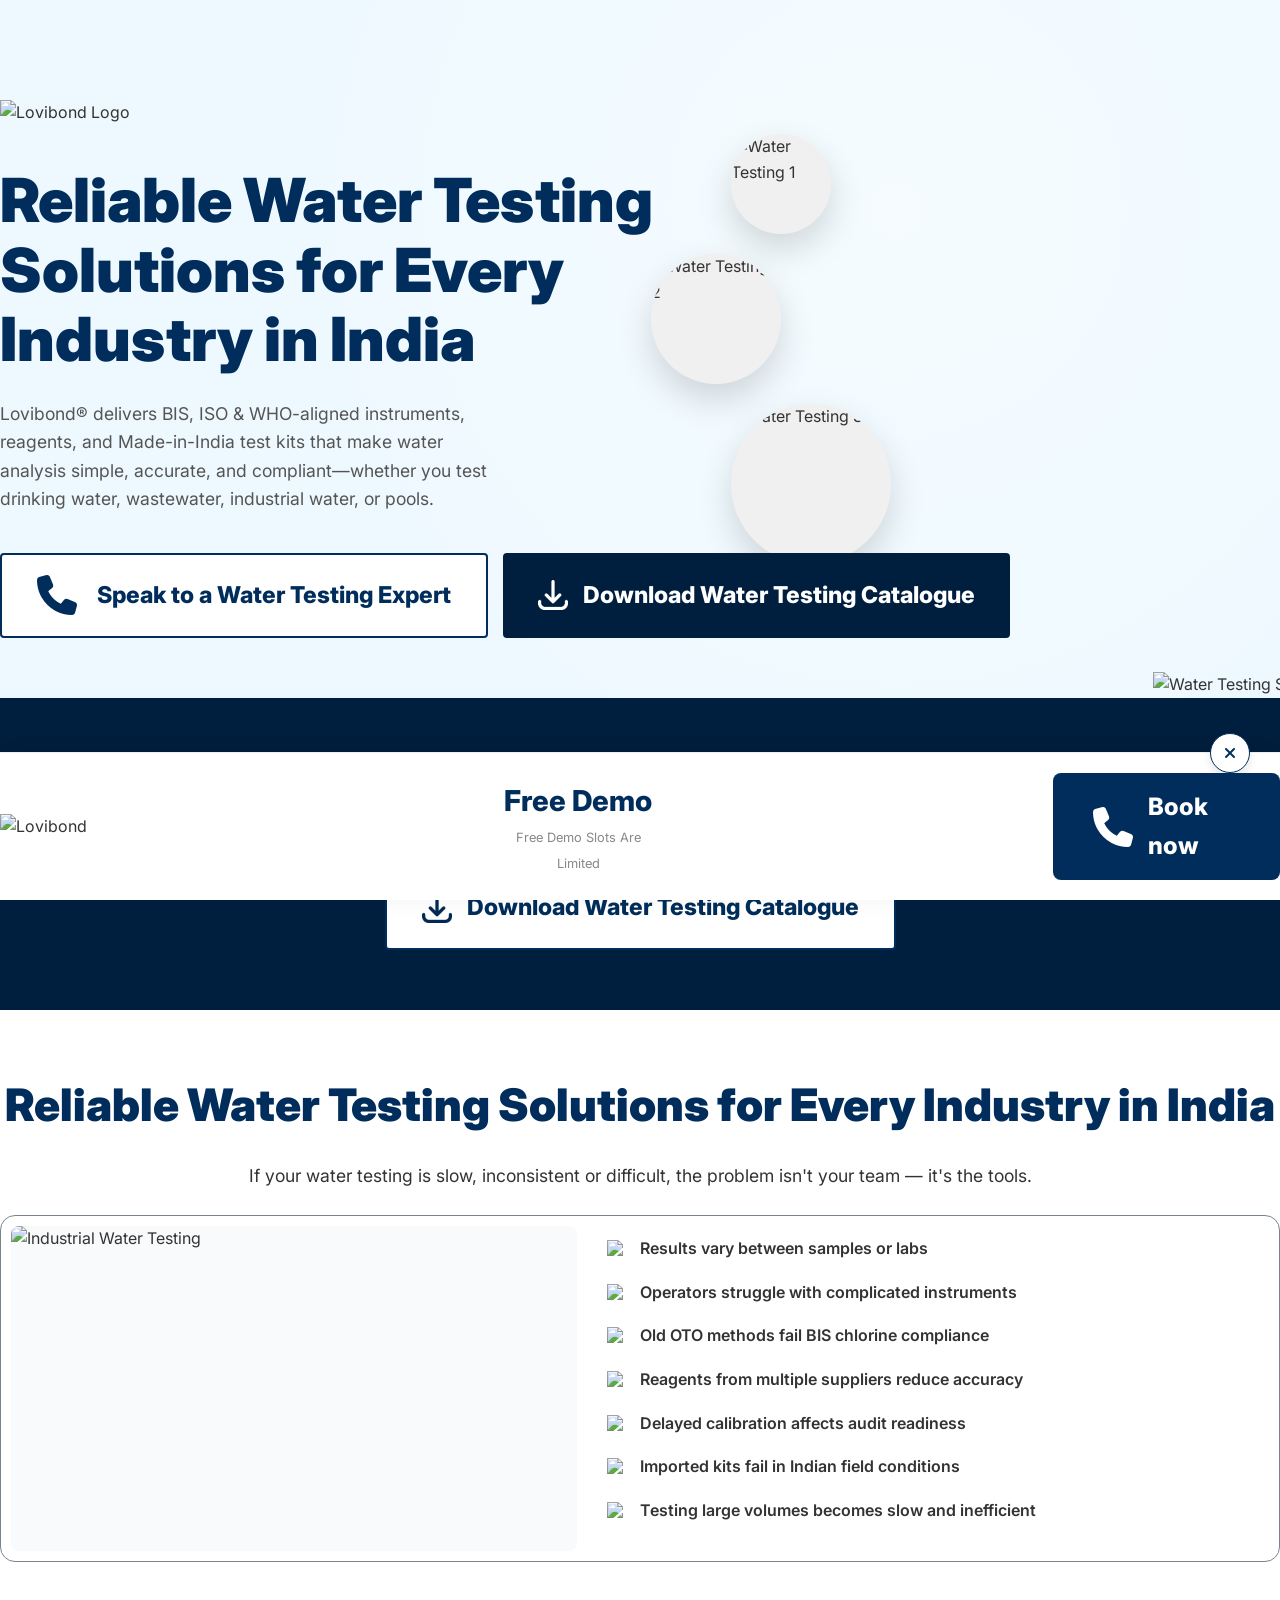
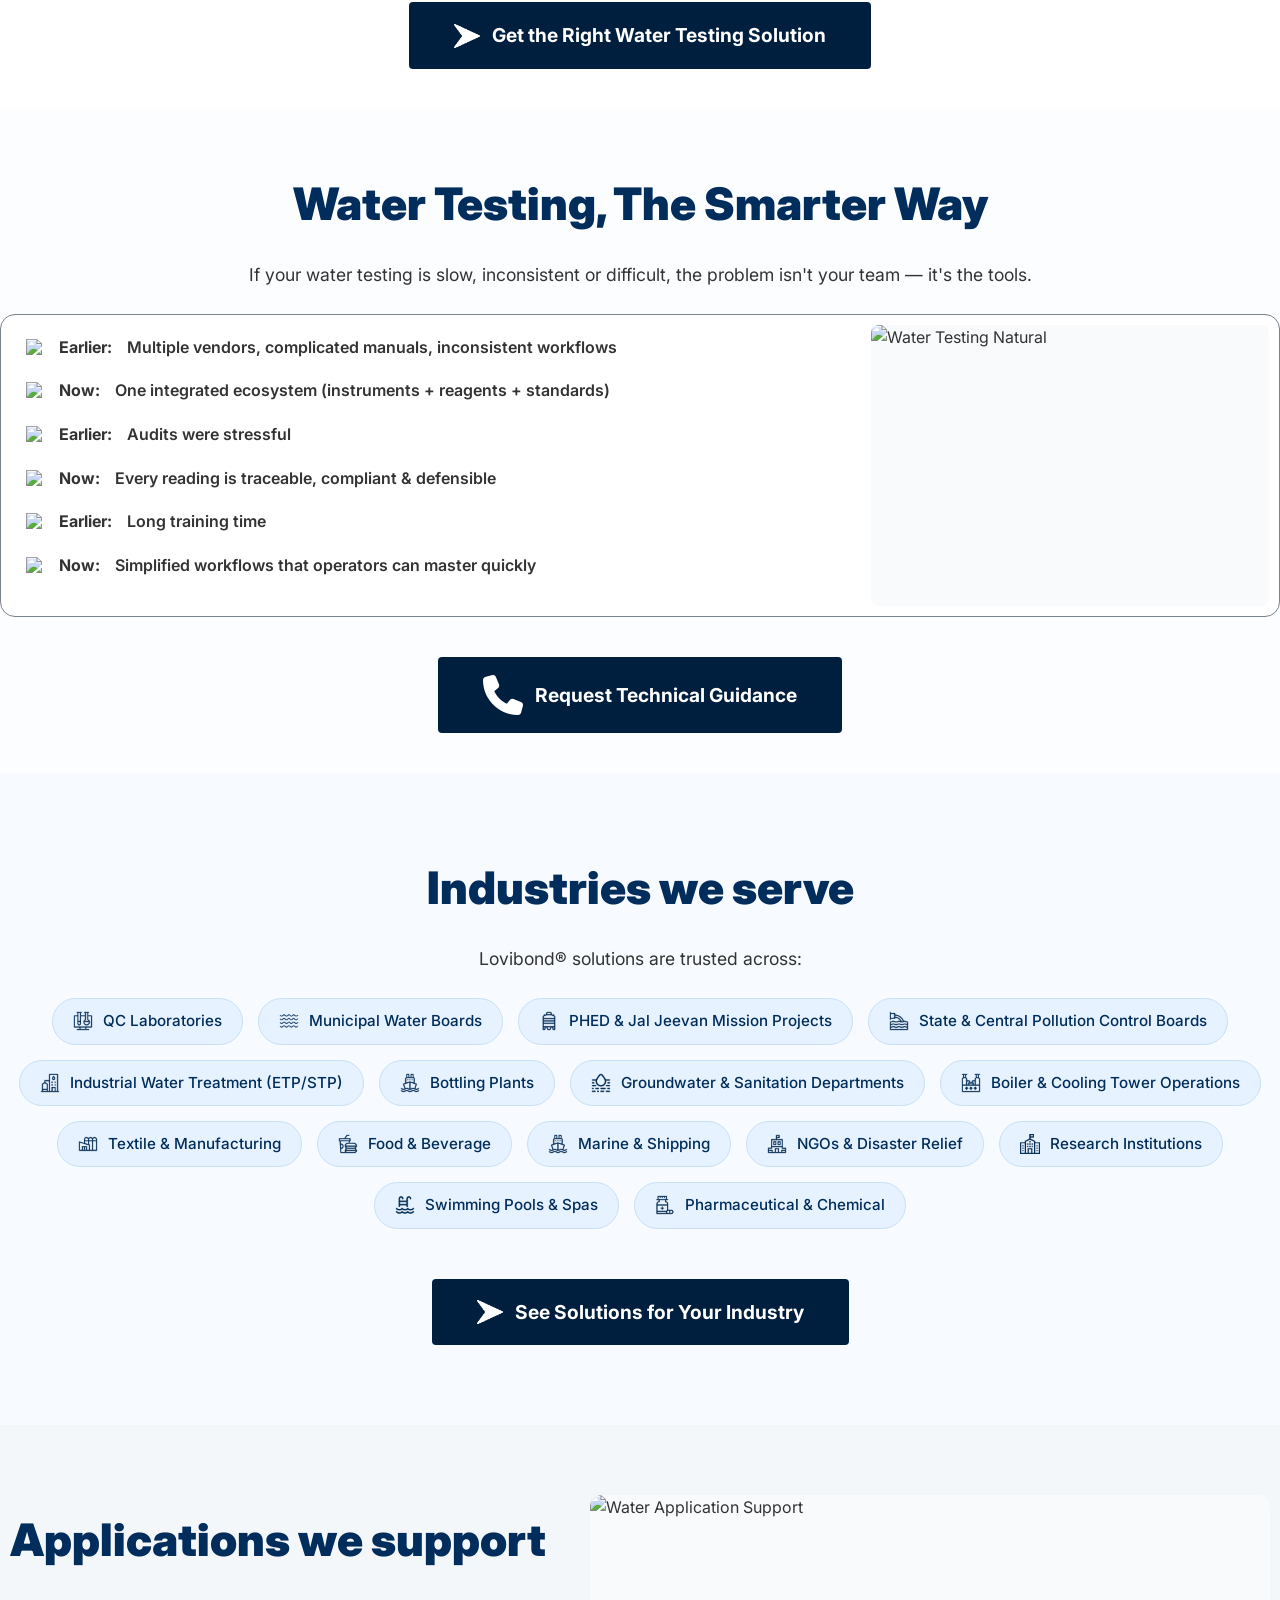
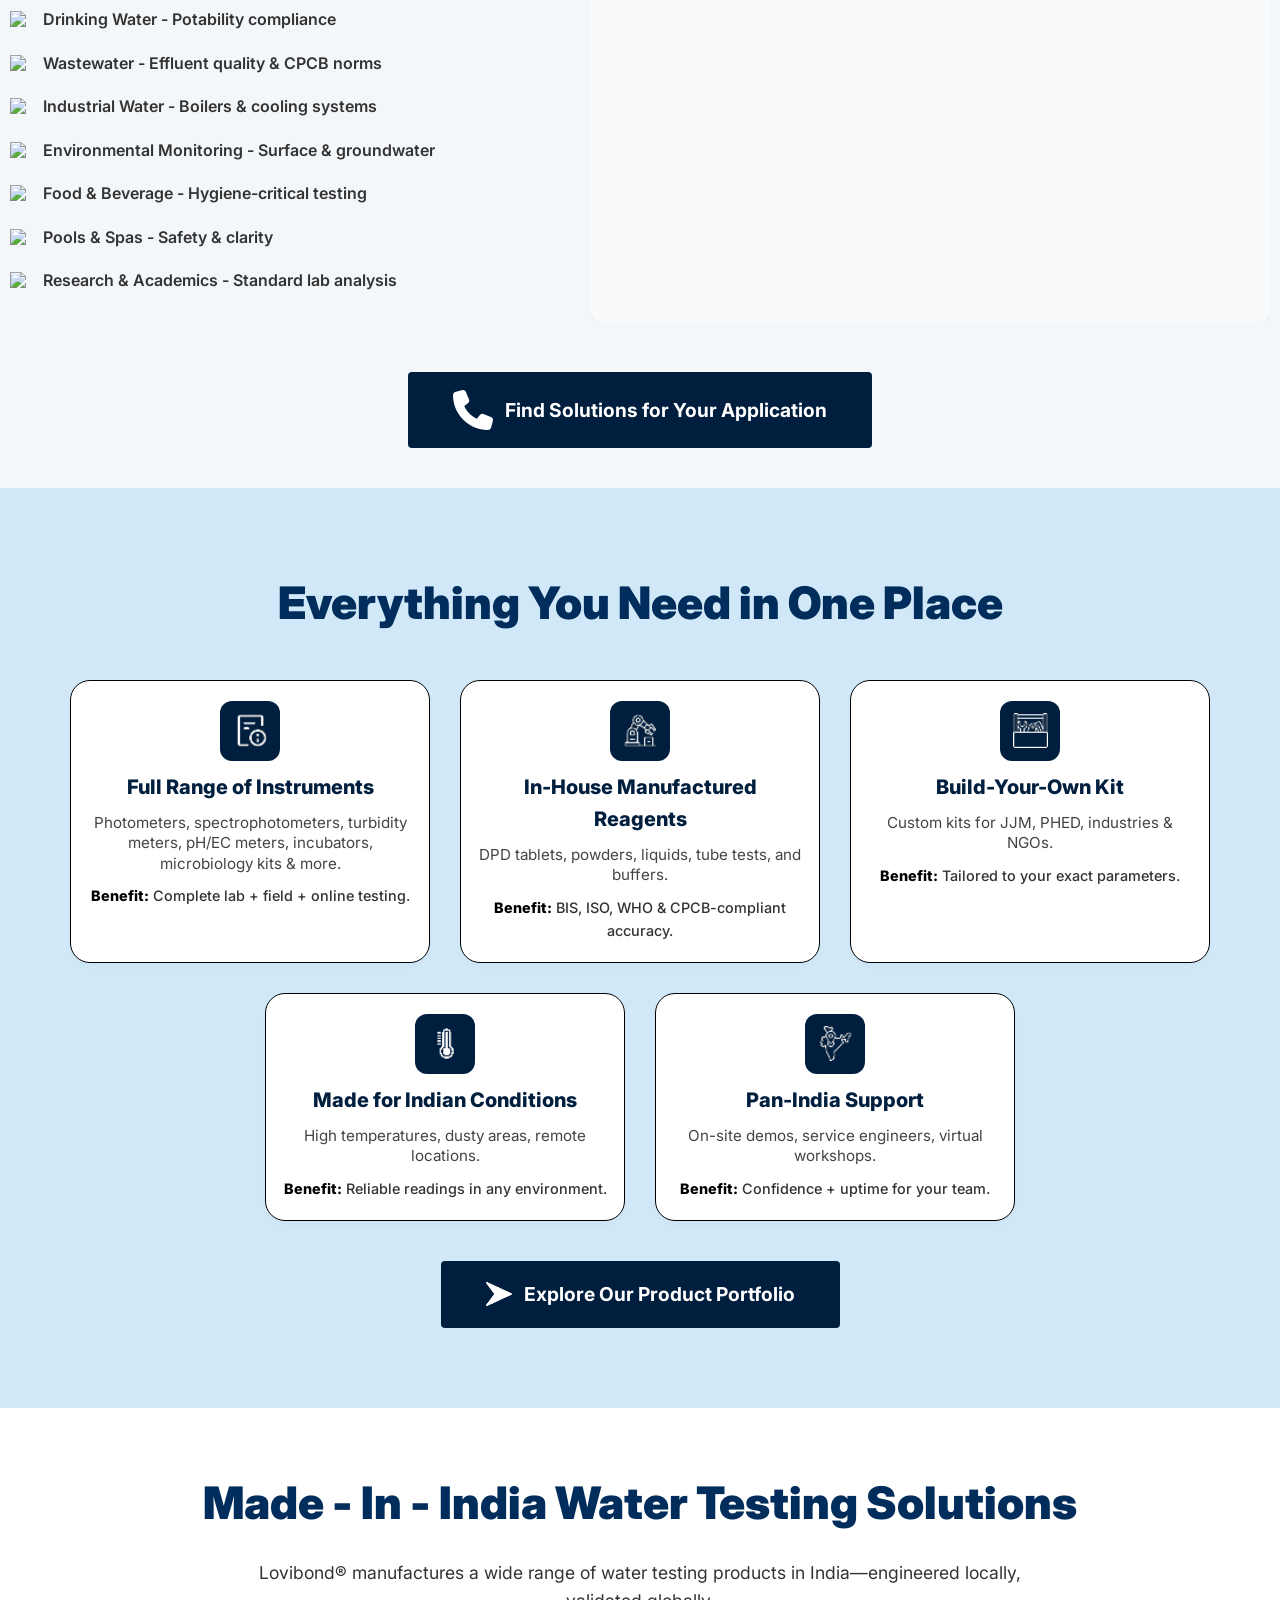
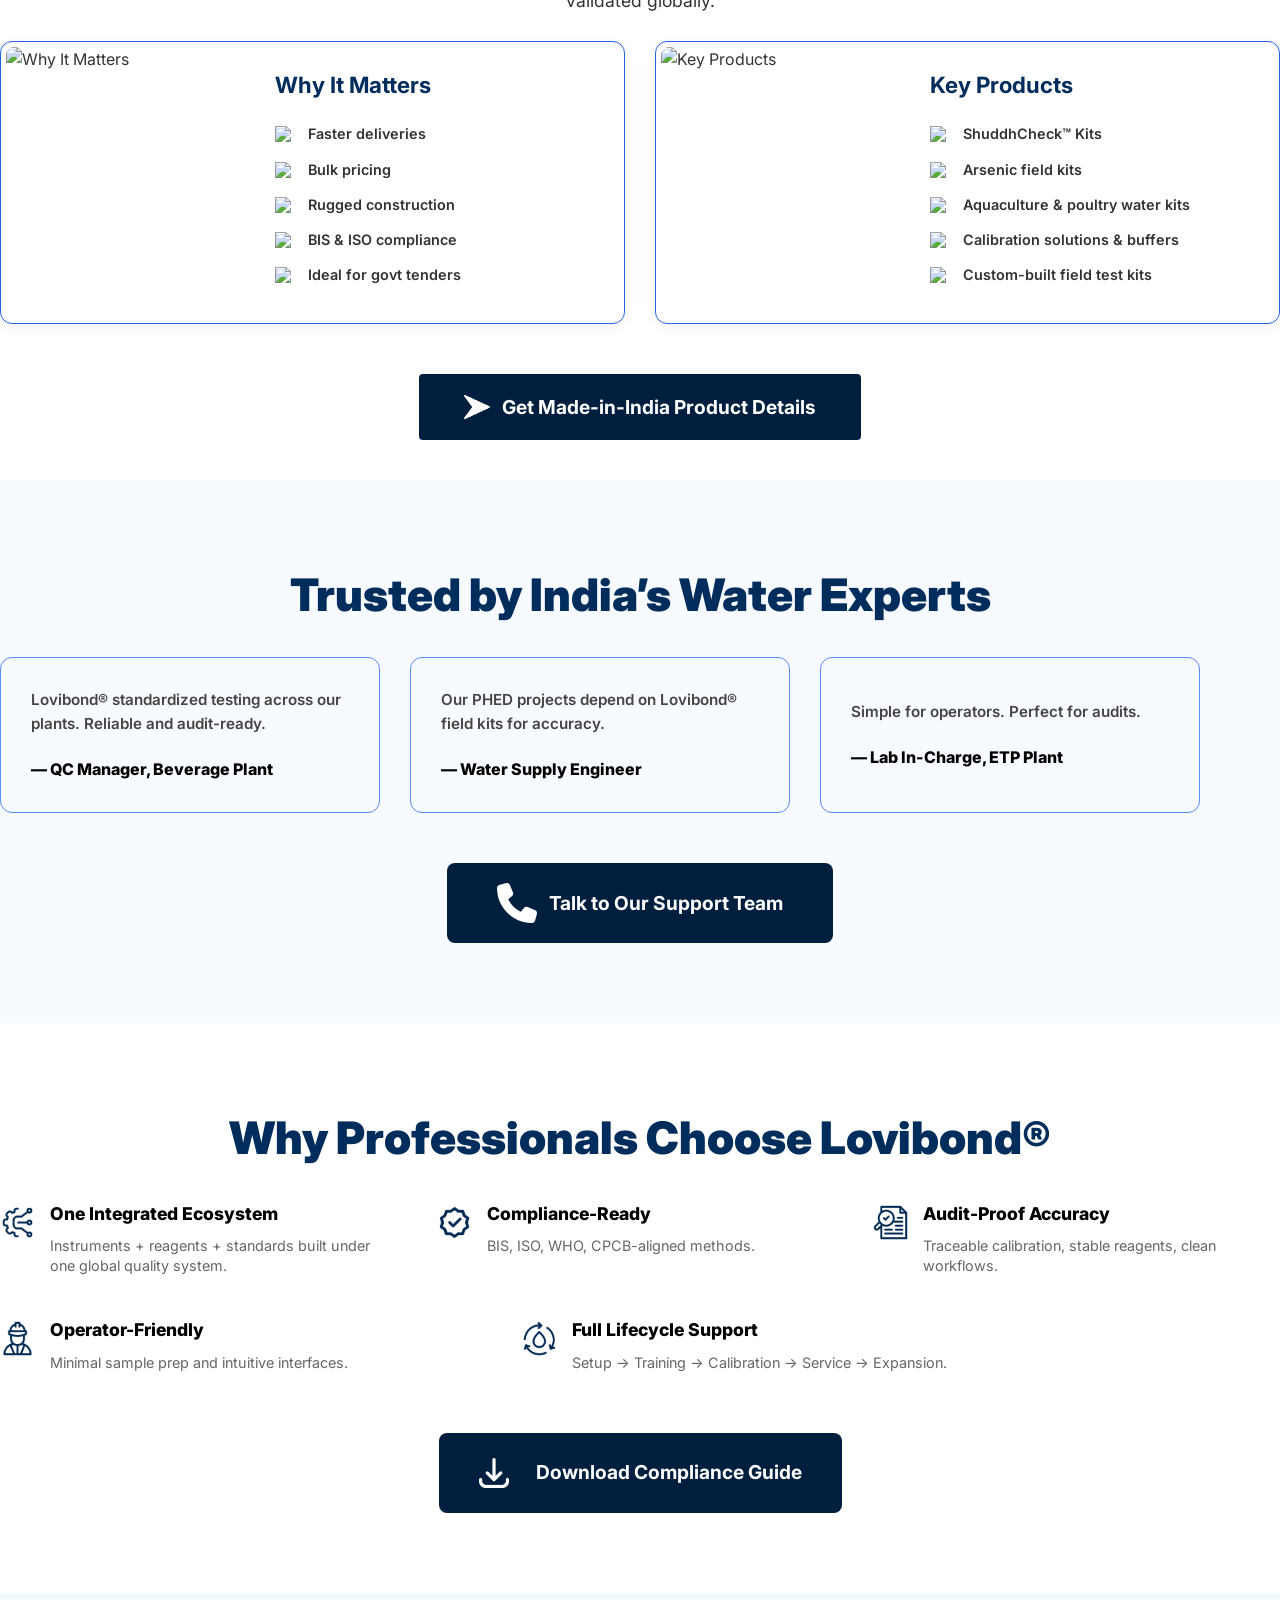
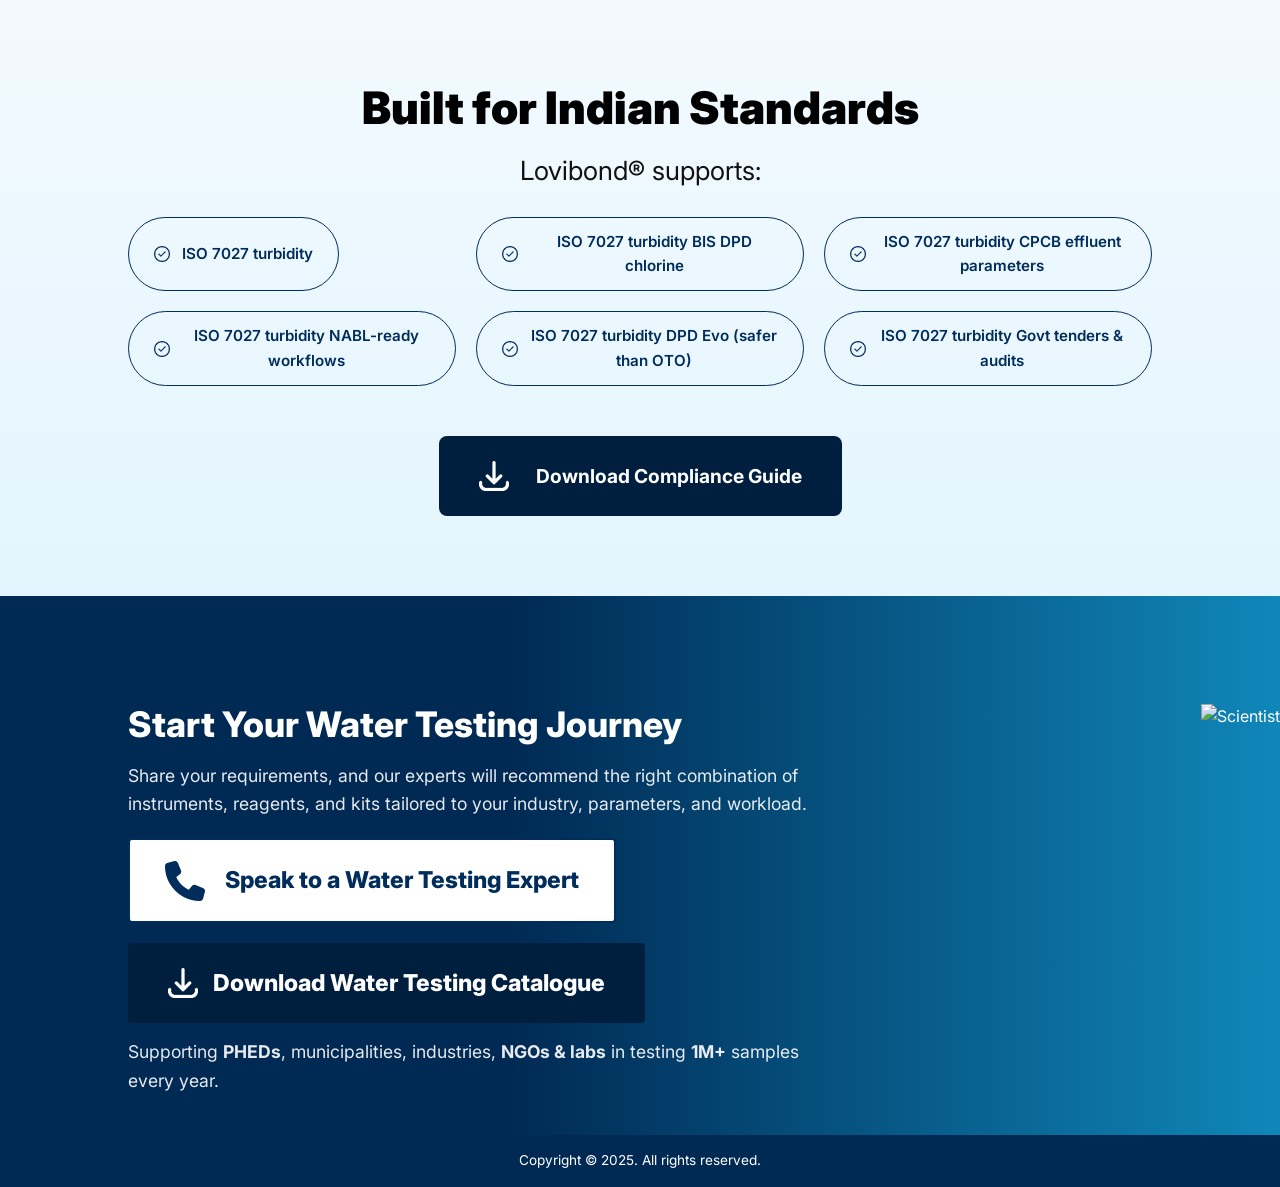
==== commit 0074ae39: "update icons" ====
--- a/index.html
+++ b/index.html
@@ -232,49 +232,53 @@
 
             <div class="industries-container">
                 <div class="industry-pill">
-                    <i class="fa-solid fa-microscope"></i> QC Laboratories
-                </div>
-                <div class="industry-pill">
-                    <i class="fa-solid fa-water"></i> Municipal Water Boards
-                </div>
-                <div class="industry-pill">
-                    <i class="fa-solid fa-faucet"></i> PHED & Jal Jeevan Mission Projects
-                </div>
-                <div class="industry-pill">
-                    <i class="fa-solid fa-factory"></i> State & Central Pollution Control Boards
-                </div>
-                <div class="industry-pill">
-                    <i class="fa-solid fa-industry"></i> Industrial Water Treatment (ETP/STP)
-                </div>
-                <div class="industry-pill">
-                    <i class="fa-solid fa-bottle-water"></i> Bottling Plants
-                </div>
-                <div class="industry-pill">
-                    <i class="fa-solid fa-droplet"></i> Groundwater & Sanitation Departments
-                </div>
-                <div class="industry-pill">
-                    <i class="fa-solid fa-temperature-arrow-up"></i> Boiler & Cooling Tower Operations
-                </div>
-                <div class="industry-pill">
-                    <i class="fa-solid fa-shirt"></i> Textile & Manufacturing
-                </div>
-                <div class="industry-pill">
-                    <i class="fa-solid fa-bowl-food"></i> Food & Beverage
-                </div>
-                <div class="industry-pill">
-                    <i class="fa-solid fa-ship"></i> Marine & Shipping
-                </div>
-                <div class="industry-pill">
-                    <i class="fa-solid fa-hand-holding-heart"></i> NGOs & Disaster Relief
-                </div>
-                <div class="industry-pill">
-                    <i class="fa-solid fa-graduation-cap"></i> Research Institutions
-                </div>
-                <div class="industry-pill">
-                    <i class="fa-solid fa-person-swimming"></i> Swimming Pools & Spas
-                </div>
-                <div class="industry-pill">
-                    <i class="fa-solid fa-pills"></i> Pharmaceutical & Chemical
+                    <img src="assests/downloadsw.png" alt="icon" style="width: 20px;"> QC Laboratories
+                </div>
+                <div class="industry-pill">
+                    <img src="assests/downloads85.png" alt="icon" style="width: 20px;"> Municipal Water Boards
+                </div>
+                <div class="industry-pill">
+                    <img src="assests/downloads1.png" alt="icon" style="width: 20px;"> PHED & Jal Jeevan Mission
+                    Projects
+                </div>
+                <div class="industry-pill">
+                    <img src="assests/downloads124.png" alt="icon" style="width: 20px;"> State & Central Pollution
+                    Control Boards
+                </div>
+                <div class="industry-pill">
+                    <img src="assests/s.png" alt="icon" style="width: 20px;"> Industrial Water Treatment (ETP/STP)
+                </div>
+                <div class="industry-pill">
+                    <img src="assests/downloads44.png" alt="icon" style="width: 20px;"> Bottling Plants
+                </div>
+                <div class="industry-pill">
+                    <img src="assests/s43556566.png" alt="icon" style="width: 20px;"> Groundwater & Sanitation
+                    Departments
+                </div>
+                <div class="industry-pill">
+                    <img src="assests/downloads234.png" alt="icon" style="width: 20px;"> Boiler & Cooling Tower
+                    Operations
+                </div>
+                <div class="industry-pill">
+                    <img src="assests/downloadssdsf.png" alt="icon" style="width: 20px;"> Textile & Manufacturing
+                </div>
+                <div class="industry-pill">
+                    <img src="assests/6516.png" alt="icon" style="width: 20px;"> Food & Beverage
+                </div>
+                <div class="industry-pill">
+                    <img src="assests/downloads44.png" alt="icon" style="width: 20px;"> Marine & Shipping
+                </div>
+                <div class="industry-pill">
+                    <img src="assests/34444.png" alt="icon" style="width: 20px;"> NGOs & Disaster Relief
+                </div>
+                <div class="industry-pill">
+                    <img src="assests/university.png" alt="icon" style="width: 20px;"> Research Institutions
+                </div>
+                <div class="industry-pill">
+                    <img src="assests/downloadsssaaaa.png" alt="icon" style="width: 20px;"> Swimming Pools & Spas
+                </div>
+                <div class="industry-pill">
+                    <img src="assests/downloadsss.png" alt="icon" style="width: 20px;"> Pharmaceutical & Chemical
                 </div>
             </div>
 
@@ -335,21 +339,27 @@
             <div class="features-grid">
                 <!-- Row 1 -->
                 <div class="feature-card">
-                    <div class="feature-icon-box"><i class="fa-solid fa-file-invoice"></i></div>
+                    <div class="feature-icon-box">
+                        <img src="assests/information-pamphlet.png" alt="icon" style="width: 35px;">
+                    </div>
                     <h3>Full Range of Instruments</h3>
                     <p>Photometers, spectrophotometers, turbidity meters, pH/EC meters, incubators, microbiology kits &
                         more.</p>
                     <div class="feature-benefit"><strong>Benefit:</strong> Complete lab + field + online testing.</div>
                 </div>
                 <div class="feature-card">
-                    <div class="feature-icon-box"><i class="fa-solid fa-industry"></i></div>
+                    <div class="feature-icon-box">
+                        <img src="assests/robot-arm.png" alt="icon" style="width: 35px;">
+                    </div>
                     <h3>In-House Manufactured Reagents</h3>
                     <p>DPD tablets, powders, liquids, tube tests, and buffers.</p>
                     <div class="feature-benefit"><strong>Benefit:</strong> BIS, ISO, WHO & CPCB-compliant accuracy.
                     </div>
                 </div>
                 <div class="feature-card">
-                    <div class="feature-icon-box"><i class="fa-solid fa-box-open"></i></div>
+                    <div class="feature-icon-box">
+                        <img src="assests/tool-box.png" alt="icon" style="width: 35px;">
+                    </div>
                     <h3>Build-Your-Own Kit</h3>
                     <p>Custom kits for JJM, PHED, industries & NGOs.</p>
                     <div class="feature-benefit"><strong>Benefit:</strong> Tailored to your exact parameters.</div>
@@ -357,13 +367,17 @@
 
                 <!-- Row 2 -->
                 <div class="feature-card">
-                    <div class="feature-icon-box"><i class="fa-solid fa-temperature-high"></i></div>
+                    <div class="feature-icon-box">
+                        <img src="assests/temperature.png" alt="icon" style="width: 35px;">
+                    </div>
                     <h3>Made for Indian Conditions</h3>
                     <p>High temperatures, dusty areas, remote locations.</p>
                     <div class="feature-benefit"><strong>Benefit:</strong> Reliable readings in any environment.</div>
                 </div>
                 <div class="feature-card">
-                    <div class="feature-icon-box"><i class="fa-solid fa-map-location-dot"></i></div>
+                    <div class="feature-icon-box">
+                        <img src="assests/india.png" alt="icon" style="width: 35px;">
+                    </div>
                     <h3>Pan-India Support</h3>
                     <p>On-site demos, service engineers, virtual workshops.</p>
                     <div class="feature-benefit"><strong>Benefit:</strong> Confidence + uptime for your team.</div>
@@ -482,21 +496,27 @@
             <div class="choices-grid">
                 <!-- Row 1 -->
                 <div class="choice-item">
-                    <div class="choice-icon"><i class="fa-solid fa-layer-group"></i></div>
+                    <div class="choice-icon">
+                        <img src="assests/downloads123.png" alt="icon" style="width: 35px;">
+                    </div>
                     <div class="choice-content">
                         <h4>One Integrated Ecosystem</h4>
                         <p>Instruments + reagents + standards built under one global quality system.</p>
                     </div>
                 </div>
                 <div class="choice-item">
-                    <div class="choice-icon"><i class="fa-solid fa-certificate"></i></div>
+                    <div class="choice-icon">
+                        <img src="assests/downloads432.png" alt="icon" style="width: 35px;">
+                    </div>
                     <div class="choice-content">
                         <h4>Compliance-Ready</h4>
                         <p>BIS, ISO, WHO, CPCB-aligned methods.</p>
                     </div>
                 </div>
                 <div class="choice-item">
-                    <div class="choice-icon"><i class="fa-solid fa-file-shield"></i></div>
+                    <div class="choice-icon">
+                        <img src="assests/downloadsee.png" alt="icon" style="width: 35px;">
+                    </div>
                     <div class="choice-content">
                         <h4>Audit-Proof Accuracy</h4>
                         <p>Traceable calibration, stable reagents, clean workflows.</p>
@@ -505,14 +525,18 @@
 
                 <!-- Row 2 -->
                 <div class="choice-item wide">
-                    <div class="choice-icon"><i class="fa-solid fa-hard-hat"></i></div>
+                    <div class="choice-icon">
+                        <img src="assests/downloadseeee.png" alt="icon" style="width: 35px;">
+                    </div>
                     <div class="choice-content">
                         <h4>Operator-Friendly</h4>
                         <p>Minimal sample prep and intuitive interfaces.</p>
                     </div>
                 </div>
                 <div class="choice-item wide">
-                    <div class="choice-icon"><i class="fa-solid fa-arrows-rotate"></i></div>
+                    <div class="choice-icon">
+                        <img src="assests/e1231.png" alt="icon" style="width: 35px;">
+                    </div>
                     <div class="choice-content">
                         <h4>Full Lifecycle Support</h4>
                         <p>Setup → Training → Calibration → Service → Expansion.</p>
@@ -537,28 +561,27 @@
 
             <div class="standards-grid">
                 <div class="standard-pill">
-                    <img src="https://res.cloudinary.com/djwtbym2y/image/upload/v1769613043/checked_1_qxsjag.png"
-                        alt="check" class="check-icon"> ISO 7027 turbidity
+                    <img src="assests/check-mark.png" alt="check" class="check-icon"> ISO 7027 turbidity
                 </div>
                 <div class="standard-pill">
-                    <img src="https://res.cloudinary.com/djwtbym2y/image/upload/v1769613043/checked_1_qxsjag.png"
-                        alt="check" class="check-icon"> BIS DPD chlorine
+                    <img src="assests/check-mark.png" alt="check" class="check-icon"> ISO 7027 turbidity
+                    BIS DPD chlorine
                 </div>
                 <div class="standard-pill">
-                    <img src="https://res.cloudinary.com/djwtbym2y/image/upload/v1769613043/checked_1_qxsjag.png"
-                        alt="check" class="check-icon"> CPCB effluent parameters
+                    <img src="assests/check-mark.png" alt="check" class="check-icon"> ISO 7027 turbidity
+                    CPCB effluent parameters
                 </div>
                 <div class="standard-pill">
-                    <img src="https://res.cloudinary.com/djwtbym2y/image/upload/v1769613043/checked_1_qxsjag.png"
-                        alt="check" class="check-icon"> NABL-ready workflows
+                    <img src="assests/check-mark.png" alt="check" class="check-icon"> ISO 7027 turbidity
+                    NABL-ready workflows
                 </div>
                 <div class="standard-pill">
-                    <img src="https://res.cloudinary.com/djwtbym2y/image/upload/v1769613043/checked_1_qxsjag.png"
-                        alt="check" class="check-icon"> DPD Evo (safer than OTO)
+                    <img src="assests/check-mark.png" alt="check" class="check-icon"> ISO 7027 turbidity
+                    DPD Evo (safer than OTO)
                 </div>
                 <div class="standard-pill">
-                    <img src="https://res.cloudinary.com/djwtbym2y/image/upload/v1769613043/checked_1_qxsjag.png"
-                        alt="check" class="check-icon"> Govt tenders & audits
+                    <img src="assests/check-mark.png" alt="check" class="check-icon"> ISO 7027 turbidity
+                    Govt tenders & audits
                 </div>
             </div>
 
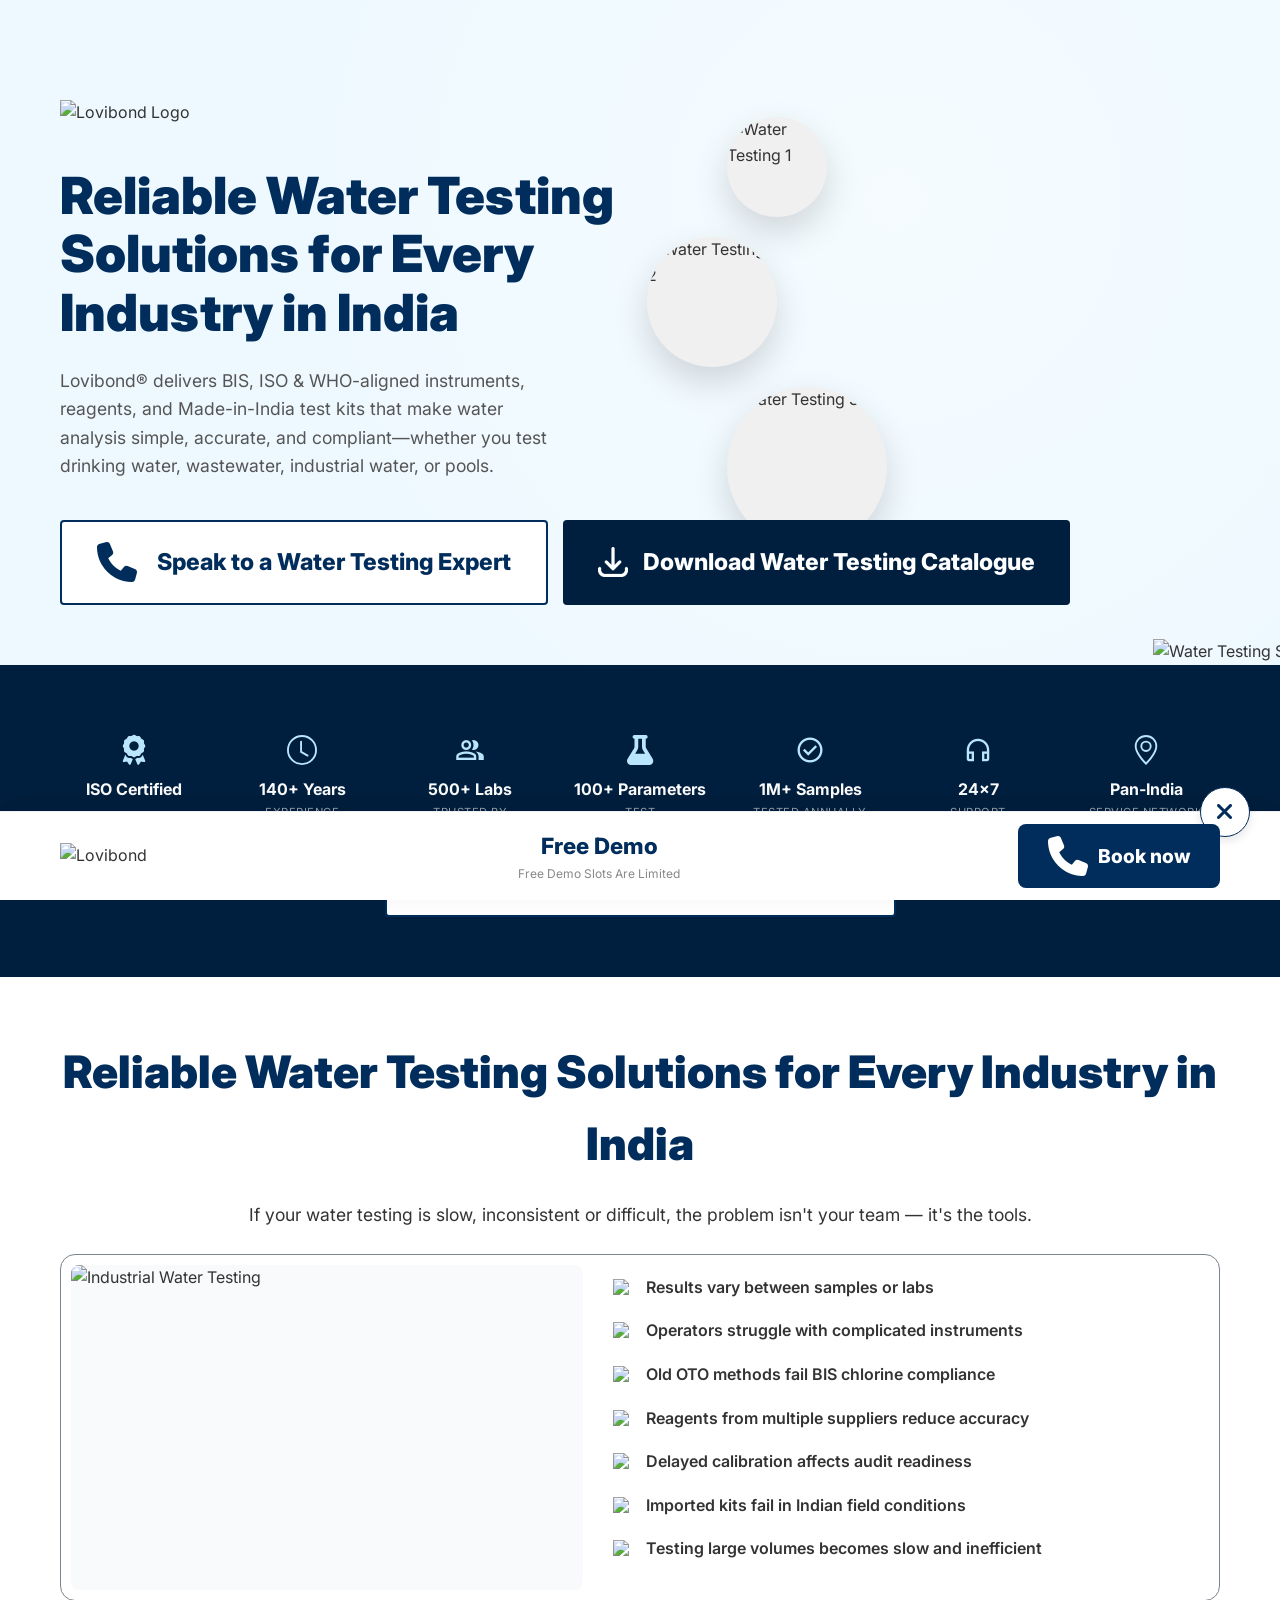
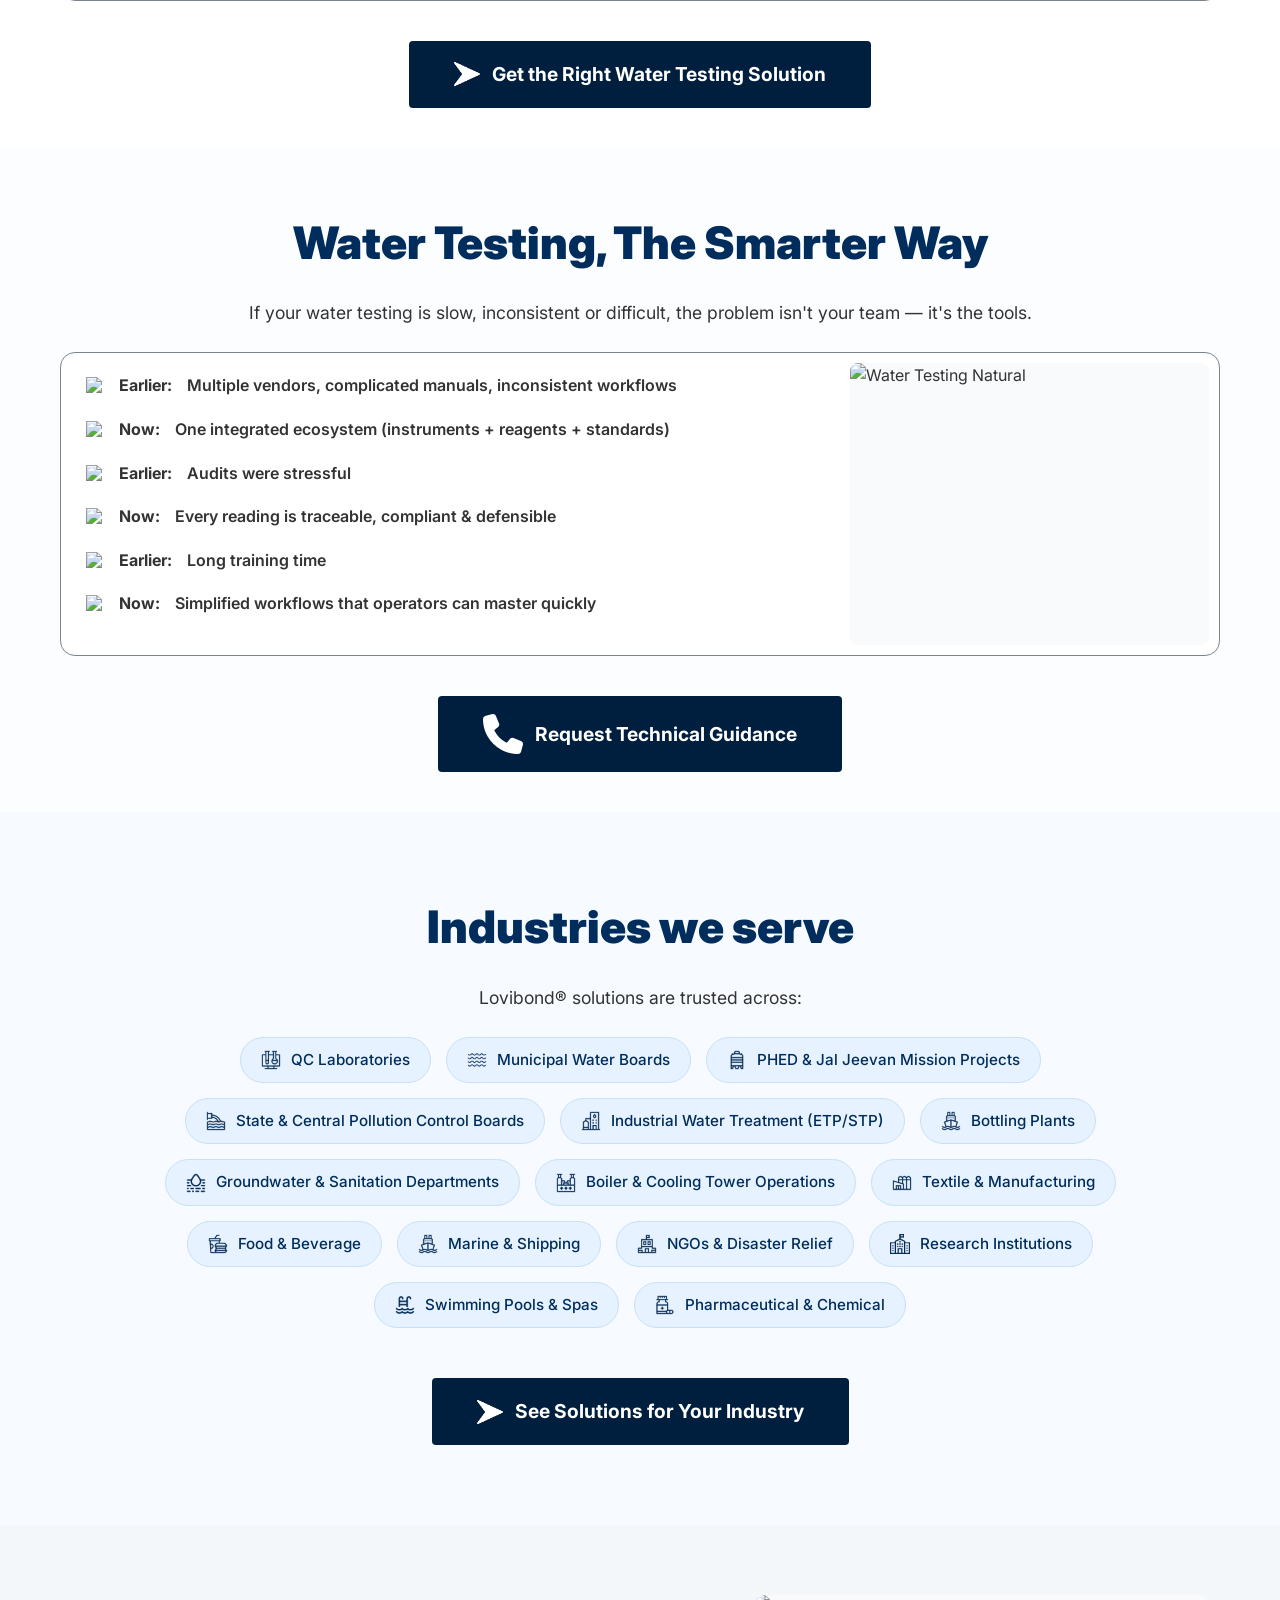
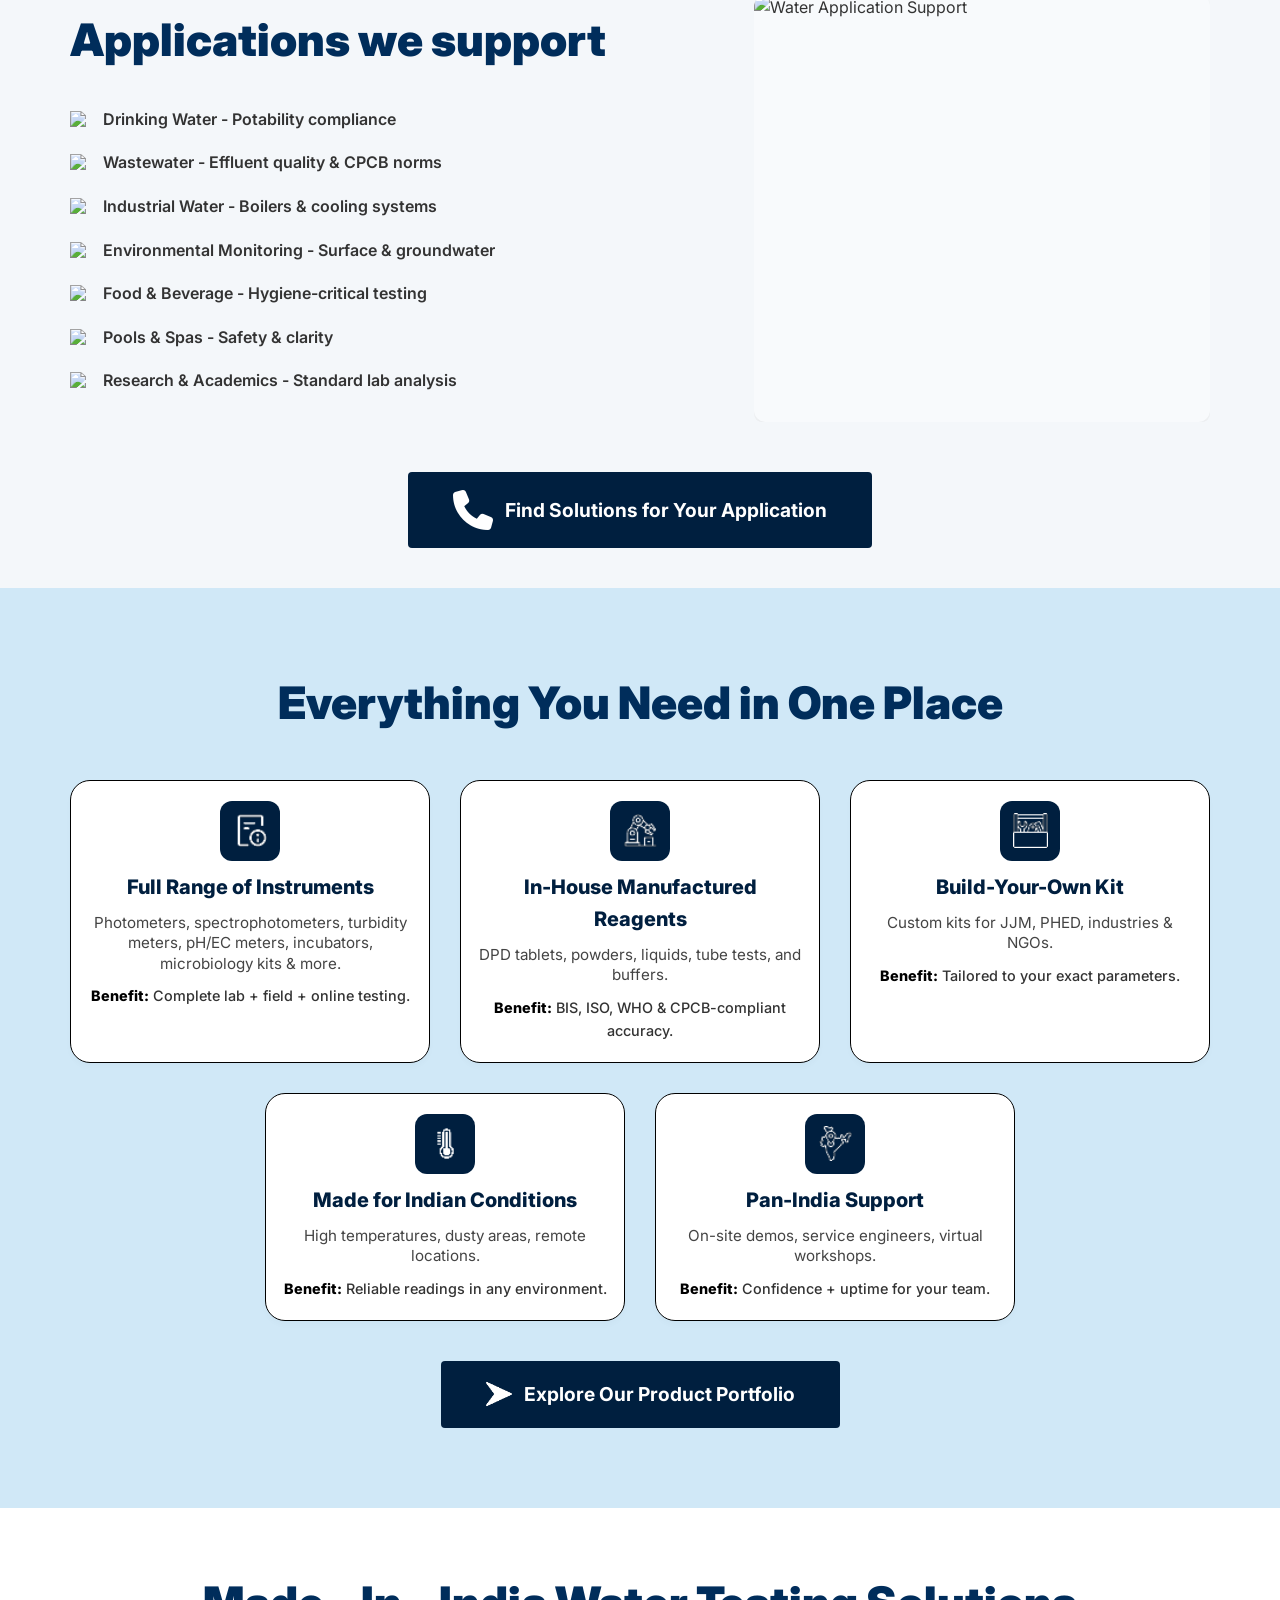
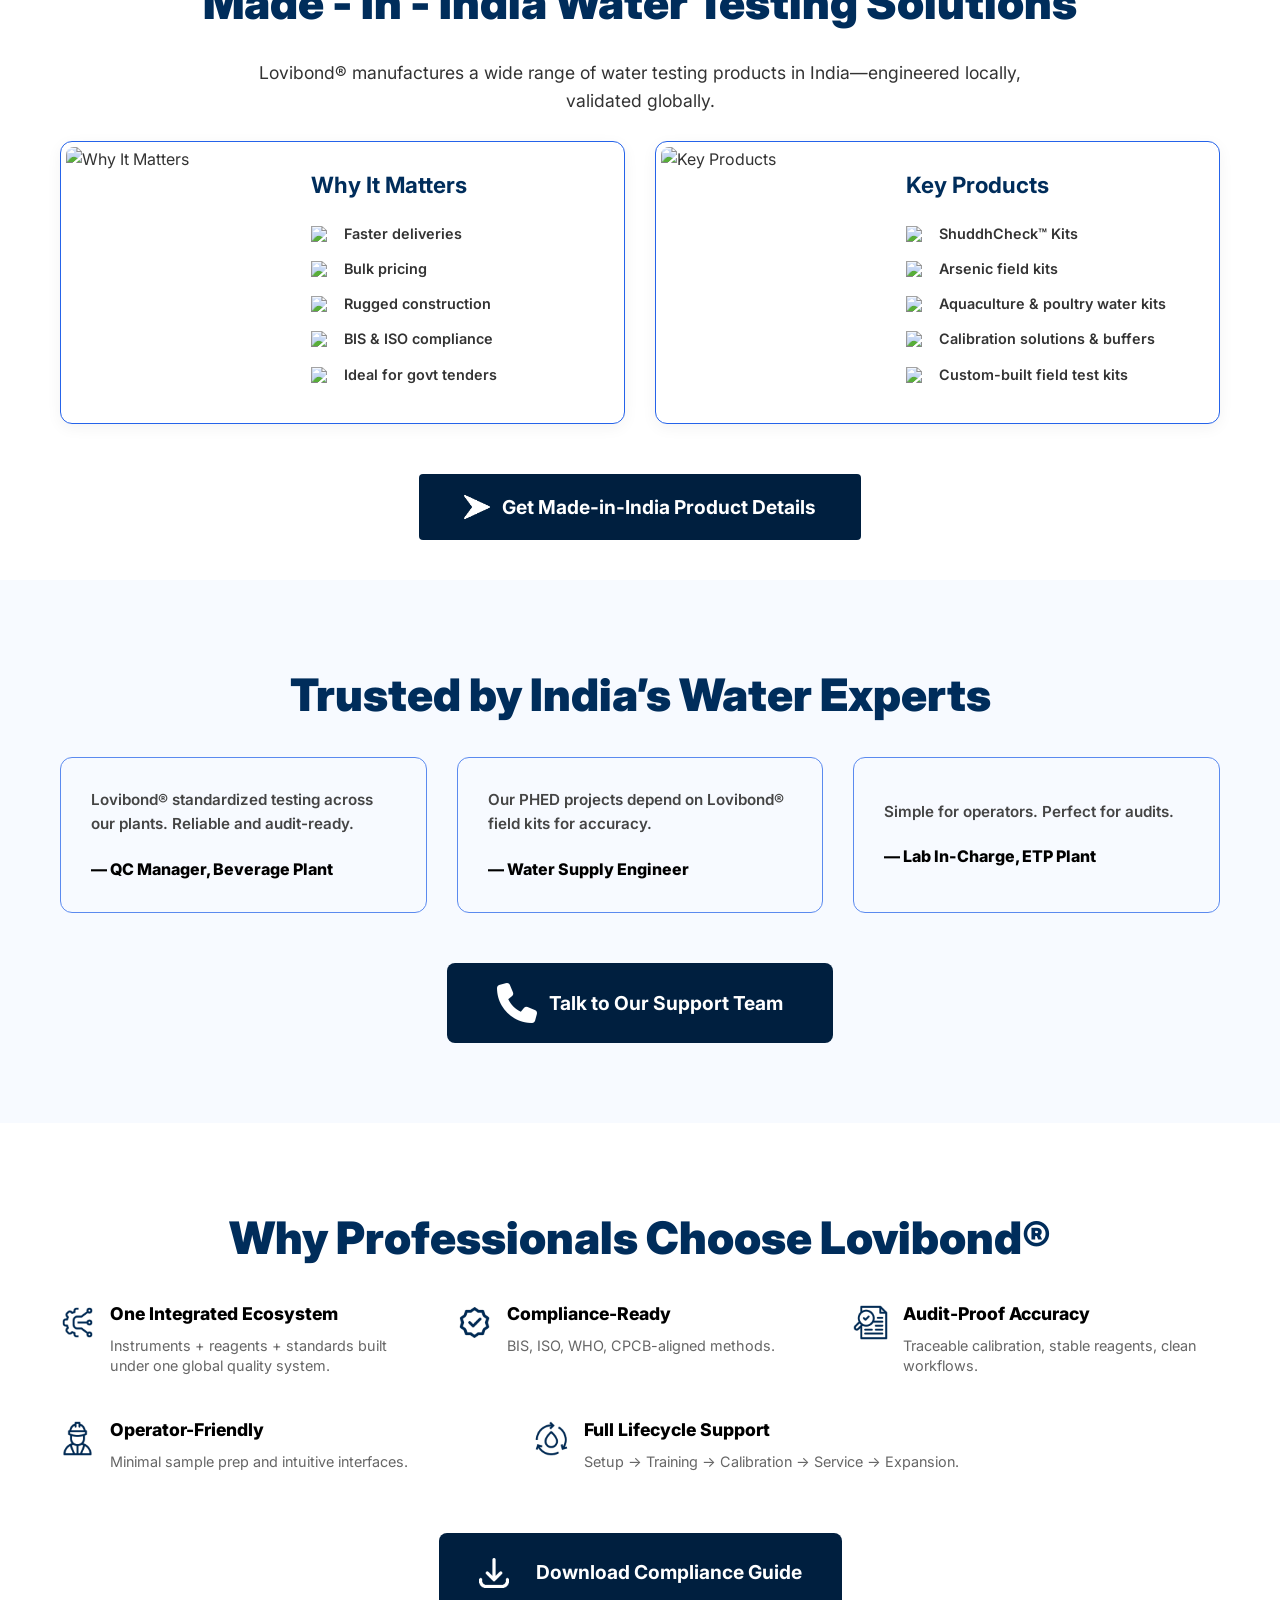
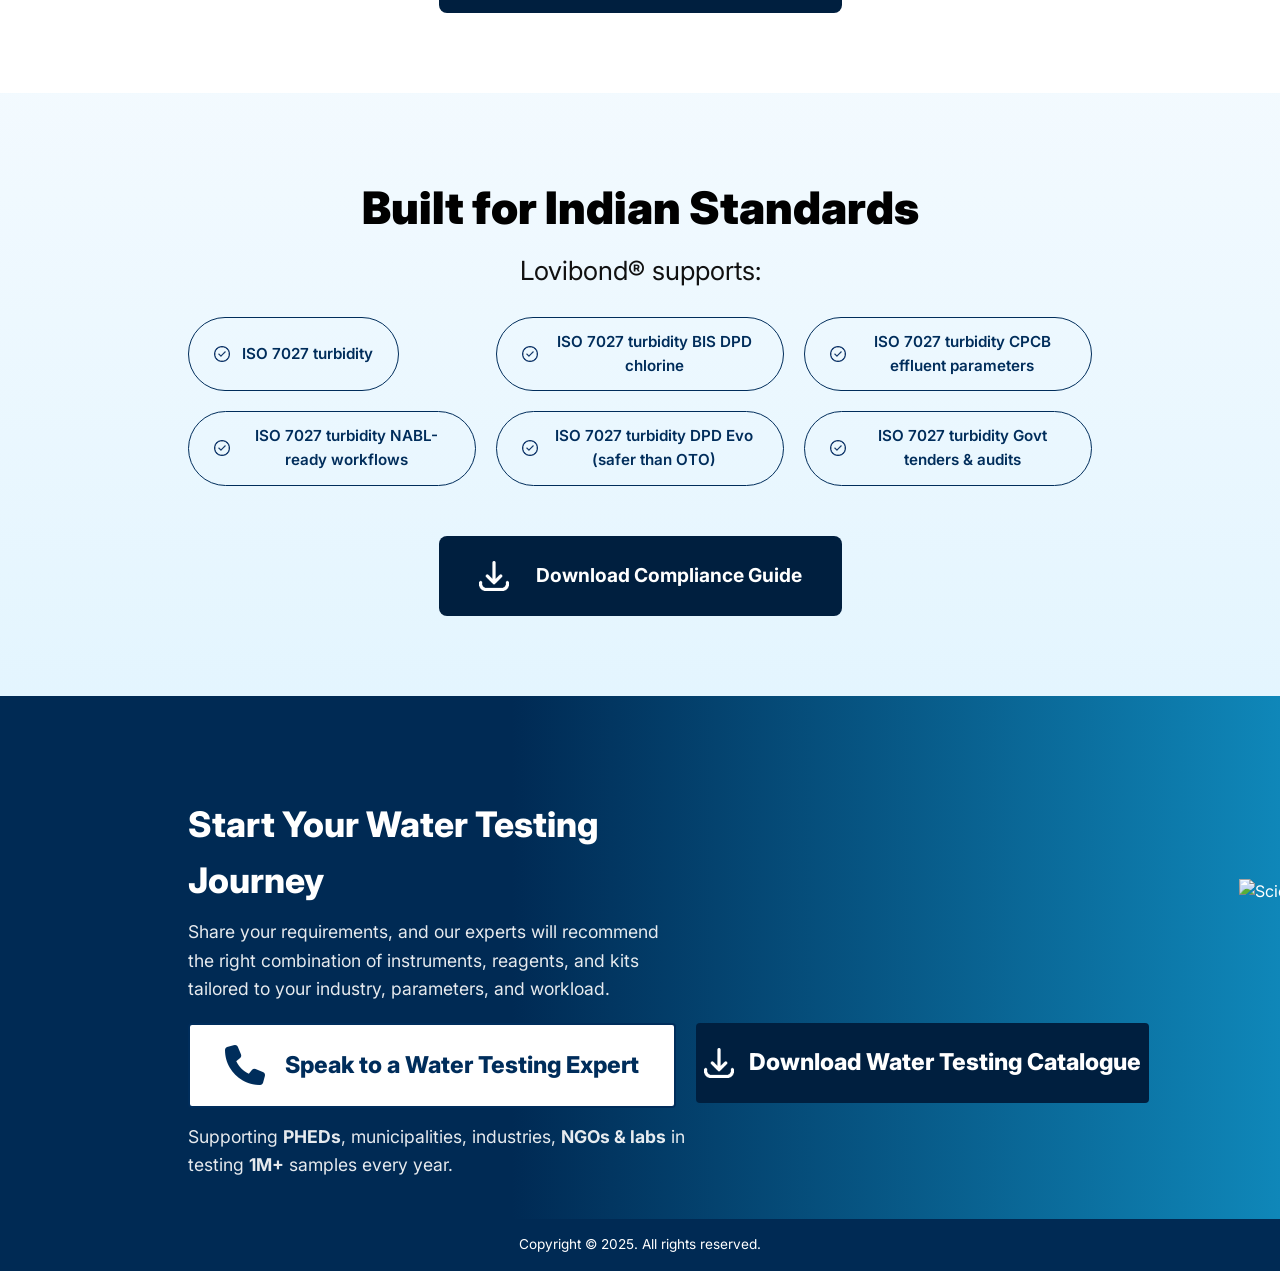
==== commit 2c87e439: "updated container" ====
--- a/index.html
+++ b/index.html
@@ -607,7 +607,7 @@
                         Speak to a Water Testing Expert
                     </a>
                     <a href="#" class="btn btn-blue"
-                        style="background-color: #001f3f; padding: 10px 40px;  height: 80px;">
+                        style="background-color: #001f3f; padding: 10px 8px;  height: 80px;">
                         <img src="assests/downloads@2x.png" alt="download" style="width: 30px; margin-right: 15px;">
                         Download Water Testing Catalogue
                     </a>
--- a/style.css
+++ b/style.css
@@ -25,6 +25,24 @@
     line-height: 1.6;
     color: var(--text-dark);
     overflow-x: hidden;
+    width: 100%;
+}
+
+html {
+    overflow-x: hidden;
+    width: 100%;
+}
+
+h1,
+h2,
+h3,
+h4,
+h5,
+h6,
+p,
+li {
+    word-wrap: break-word;
+    overflow-wrap: break-word;
 }
 
 .container {
@@ -32,6 +50,7 @@
     margin: 0 auto;
     width: 100%;
     position: relative;
+    padding: 0 60px;
 }
 
 /* Hero Section */
@@ -79,7 +98,7 @@
 }
 
 .hero-title {
-    font-size: 3.8rem;
+    font-size: 3.2rem;
     font-weight: 900;
     color: var(--primary-blue);
     line-height: 1.15;
@@ -149,7 +168,7 @@
     right: -5%;
     bottom: 0;
     height: 100%;
-    width: 60%;
+    width: 38%;
     display: flex;
     justify-content: flex-end;
     align-items: flex-end;
@@ -160,14 +179,15 @@
 .main-image {
     max-height: 100%;
     width: auto;
+    max-width: 100%;
     object-fit: contain;
     display: block;
 }
 
 .floating-circles {
     position: absolute;
-    left: 15%;
-    /* Move it right relative to previous negative offset */
+    left: -35%;
+    /* Move further left towards the content */
     top: 50%;
     transform: translateY(-50%);
     display: flex;
@@ -362,8 +382,8 @@
 }
 
 .info-card-applications .card-image {
-    flex: 0 0 54%;
-    /* Increased size for Applications section */
+    flex: 0 0 40%;
+    /* Reduced size for Applications section */
 }
 
 .card-image img {
@@ -810,6 +830,7 @@
 .final-cta-content {
     flex: 1.5;
     z-index: 2;
+    max-width: 55%;
 }
 
 .final-cta h2 {
@@ -827,9 +848,11 @@
 
 .final-cta-btns {
     display: flex;
-    flex-wrap: wrap;
+    flex-wrap: nowrap;
+    flex-direction: row;
     gap: 20px;
     margin-bottom: 15px;
+    max-width: 100%;
 }
 
 .final-cta-image {
@@ -837,18 +860,18 @@
     right: 0;
     bottom: 0;
     height: 100%;
-    width: 40%;
+    width: 30%;
     pointer-events: none;
     z-index: 1;
 }
 
 .final-cta-image img {
-    height: 80%;
+    height: 65%;
     width: auto;
     object-fit: contain;
     position: absolute;
     bottom: 0;
-    right: 0;
+    right: -10%;
 }
 
 .final-cta-tagline {
@@ -873,7 +896,7 @@
     left: 0;
     right: 0;
     background: #fff;
-    padding: 20px 0;
+    padding: 12px 0;
     box-shadow: 0 -10px 30px rgba(0, 0, 0, 0.1);
     z-index: 1000;
     border-top: 1px solid #eee;
@@ -881,9 +904,10 @@
 
 .floating-bar .container {
     display: flex;
-    justify-content: center;
+    justify-content: space-between;
     align-items: center;
-    gap: 400px;
+    gap: 30px;
+    max-width: 1300px;
 }
 
 .floating-logo {
@@ -892,38 +916,44 @@
 
 .demo-text {
     text-align: center;
+    flex: 1;
 }
 
 .demo-text h4 {
     color: var(--primary-blue);
-    font-size: 1.8rem;
+    font-size: 1.4rem;
     font-weight: 800;
+    white-space: nowrap;
+    margin: 0;
 }
 
 .demo-text span {
-    font-size: 0.8rem;
+    font-size: 0.75rem;
     color: #888;
+    white-space: nowrap;
+    display: block;
 }
 
 .btn-book {
     background: var(--primary-blue);
     color: #fff;
-    padding: 15px 40px;
+    padding: 12px 30px;
     border-radius: 8px;
-    font-size: 1.5rem;
+    font-size: 1.2rem;
     font-weight: 800;
     display: flex;
     align-items: center;
-    gap: 15px;
+    gap: 10px;
     text-decoration: none;
+    white-space: nowrap;
 }
 
 .close-floating {
     position: absolute;
-    top: -20px;
+    top: -25px;
     right: 30px;
-    width: 40px;
-    height: 40px;
+    width: 50px;
+    height: 50px;
     background: #fff;
     border: 1px solid var(--primary-blue);
     border-radius: 50%;
@@ -933,10 +963,19 @@
     cursor: pointer;
     color: var(--primary-blue);
     box-shadow: 0 4px 10px rgba(0, 0, 0, 0.1);
+    font-size: 1.5rem;
 }
 
 /* Responsive */
 @media (max-width: 1024px) {
+    .container {
+        padding: 0 5%;
+    }
+
+    .hero {
+        padding: 80px 0 50px;
+    }
+
     .hero-images {
         display: none;
     }
@@ -946,12 +985,28 @@
         text-align: center;
     }
 
+    .hero-title {
+        font-size: 2.8rem;
+    }
+
+    .hero-subtitle {
+        max-width: 100%;
+    }
+
     .hero-btns {
         justify-content: center;
+        flex-direction: column;
+        align-items: center;
+    }
+
+    .btn {
+        width: 100%;
+        max-width: 500px;
     }
 
     .stats-grid {
         grid-template-columns: repeat(4, 1fr);
+        gap: 15px;
     }
 
     .info-card,
@@ -960,27 +1015,44 @@
         padding: 20px;
     }
 
-    .card-image {
+    .card-image,
+    .info-card-reliable .card-image,
+    .info-card-smarter .card-image,
+    .info-card-applications .card-image {
         width: 100%;
+        flex: 0 0 auto;
         height: 250px;
     }
 
     .info-section,
-    .industries-section {
+    .industries-section,
+    .features-section,
+    .why-choose-section,
+    .testimonials-section,
+    .standards-section {
         padding: 50px 5%;
     }
 
     .section-title {
-        font-size: 1.8rem;
+        font-size: 2rem;
+    }
+
+    .section-subtitle {
+        font-size: 1rem;
     }
 
     .feature-card {
         width: 100%;
         max-width: 400px;
-    }
-
-    .features-section {
-        padding: 60px 5%;
+        flex: 0 0 calc(50% - 15px);
+    }
+
+    .standards-grid {
+        grid-template-columns: repeat(2, 1fr);
+    }
+
+    .final-cta {
+        padding: 60px 5% 40px;
     }
 
     .final-cta-image {
@@ -989,37 +1061,399 @@
 
     .final-cta-btns {
         flex-direction: column;
+        align-items: stretch;
+    }
+
+    .final-cta-btns .btn {
+        width: 100%;
     }
 
     .floating-bar {
         padding: 15px 5%;
     }
+
+    .floating-bar .container {
+        gap: 100px;
+    }
 }
 
 @media (max-width: 768px) {
+    .container {
+        padding: 0 4%;
+    }
+
+    .hero {
+        padding: 60px 0 40px;
+    }
+
+    .logo {
+        width: 120px;
+        margin-bottom: 30px;
+    }
+
     .hero-title {
-        font-size: 2.5rem;
+        font-size: 2rem;
+        line-height: 1.2;
+    }
+
+    .hero-title br {
+        display: none;
+    }
+
+    .hero-subtitle {
+        font-size: 1rem;
+        margin-bottom: 30px;
+    }
+
+    .hero-subtitle br {
+        display: none;
+    }
+
+    .btn {
+        font-size: 1.1rem;
+        height: 70px;
+        padding: 0 25px;
+    }
+
+    .btn i {
+        font-size: 1.4rem;
+        margin-right: 12px;
+    }
+
+    .stats-section {
+        padding: 40px 0;
     }
 
     .stats-grid {
         grid-template-columns: repeat(2, 1fr);
+        gap: 20px;
+    }
+
+    .stat-value {
+        font-size: 0.9rem;
+    }
+
+    .stat-label {
+        font-size: 0.65rem;
     }
 
     .section-title {
-        font-size: 1.8rem;
+        font-size: 1.6rem;
+        line-height: 1.3;
+    }
+
+    .section-subtitle {
+        font-size: 0.95rem;
+    }
+
+    .check-list li {
+        font-size: 0.9rem;
+        margin-bottom: 15px;
+    }
+
+    .btn-dark {
+        font-size: 1rem;
+        padding: 15px 30px;
+    }
+
+    .industries-container {
+        gap: 10px;
+    }
+
+    .industry-pill {
+        font-size: 0.85rem;
+        padding: 8px 16px;
+    }
+
+    .industry-pill img {
+        width: 16px !important;
+    }
+
+    .feature-card {
+        flex: 0 0 100%;
+        width: 100%;
+        max-width: 100%;
+    }
+
+    .feature-card h3 {
+        font-size: 1.1rem;
+    }
+
+    .feature-card p {
+        font-size: 0.9rem;
+    }
+
+    .standards-grid {
+        grid-template-columns: 1fr;
+        gap: 15px;
+    }
+
+    .standard-pill {
+        width: 100%;
+        font-size: 0.85rem;
+        padding: 10px 20px;
+        justify-content: center;
+    }
+
+    .final-cta {
+        padding: 50px 4% 30px;
     }
 
     .final-cta h2 {
-        font-size: 2rem;
-    }
-
-    .floating-bar {
+        font-size: 1.6rem;
+    }
+
+    .final-cta p {
+        font-size: 0.95rem;
+    }
+
+    .final-cta-btns .btn {
+        font-size: 1rem;
+        height: 65px;
+        padding: 0 20px;
+    }
+
+    .floating-bar .container {
         flex-direction: column;
         gap: 15px;
         text-align: center;
     }
 
     .demo-text h4 {
+        font-size: 1.3rem;
+    }
+
+    .btn-book {
+        font-size: 1.2rem;
+        padding: 12px 30px;
+    }
+
+    .close-floating {
+        right: 15px;
+        top: -15px;
+        width: 35px;
+        height: 35px;
+    }
+}
+
+@media (max-width: 480px) {
+    .container {
+        padding: 0 3%;
+    }
+
+    .hero {
+        padding: 40px 0 30px;
+    }
+
+    .logo {
+        width: 100px;
+        margin-bottom: 20px;
+    }
+
+    .hero-title {
+        font-size: 1.6rem;
+        margin-bottom: 15px;
+    }
+
+    .hero-subtitle {
+        font-size: 0.9rem;
+        margin-bottom: 25px;
+    }
+
+    .btn {
+        font-size: 0.95rem;
+        height: 60px;
+        padding: 0 20px;
+    }
+
+    .btn i {
+        font-size: 1.2rem;
+        margin-right: 10px;
+    }
+
+    .btn img {
+        width: 22px !important;
+        margin-right: 10px !important;
+    }
+
+    .stats-section {
+        padding: 30px 0;
+    }
+
+    .stats-grid {
+        grid-template-columns: 1fr;
+        gap: 15px;
+    }
+
+    .stat-icon i,
+    .stat-icon span,
+    .stat-icon svg {
+        font-size: 24px !important;
+        width: 24px !important;
+        height: 24px !important;
+    }
+
+    .section-header {
+        margin-bottom: 20px;
+    }
+
+    .section-title {
         font-size: 1.4rem;
+        margin-bottom: 15px;
+    }
+
+    .section-subtitle {
+        font-size: 0.85rem;
+    }
+
+    .info-card {
+        padding: 15px;
+        margin-bottom: 30px;
+    }
+
+    .card-image {
+        height: 200px;
+    }
+
+    .check-list li {
+        font-size: 0.85rem;
+        gap: 10px;
+        margin-bottom: 12px;
+    }
+
+    .check-icon {
+        width: 16px;
+        height: 16px;
+    }
+
+    .btn-dark {
+        font-size: 0.9rem;
+        padding: 12px 25px;
+    }
+
+    .btn-dark img {
+        width: 20px !important;
+    }
+
+    .industry-pill {
+        font-size: 0.8rem;
+        padding: 7px 14px;
+    }
+
+    .industry-pill img {
+        width: 14px !important;
+    }
+
+    .mini-card-content {
+        padding: 20px;
+    }
+
+    .mini-card-content h3 {
+        font-size: 1.2rem;
+        margin-bottom: 15px;
+    }
+
+    .mini-card-content .check-list li {
+        font-size: 0.8rem;
+    }
+
+    .feature-icon-box {
+        width: 50px;
+        height: 50px;
+    }
+
+    .feature-icon-box img {
+        width: 28px !important;
+    }
+
+    .feature-card h3 {
+        font-size: 1rem;
+    }
+
+    .feature-card p,
+    .feature-benefit {
+        font-size: 0.85rem;
+    }
+
+    .choice-icon img {
+        width: 28px !important;
+    }
+
+    .choice-content h4 {
+        font-size: 1rem;
+    }
+
+    .choice-content p {
+        font-size: 0.85rem;
+    }
+
+    .testimonial-card {
+        padding: 20px;
+        min-width: 100%;
+    }
+
+    .testimonial-text {
+        font-size: 0.85rem;
+    }
+
+    .testimonial-author {
+        font-size: 0.9rem;
+    }
+
+    .final-cta {
+        padding: 40px 3% 25px;
+    }
+
+    .final-cta h2 {
+        font-size: 1.4rem;
+        margin-bottom: 15px;
+    }
+
+    .final-cta p {
+        font-size: 0.85rem;
+        margin-bottom: 15px;
+    }
+
+    .final-cta-btns {
+        margin-bottom: 10px;
+    }
+
+    .final-cta-btns .btn {
+        font-size: 0.9rem;
+        height: 55px;
+    }
+
+    .final-cta-tagline {
+        font-size: 0.8rem;
+    }
+
+    .copyright-bar {
+        font-size: 0.75rem;
+        padding: 12px 0;
+    }
+
+    .floating-bar {
+        padding: 12px 3%;
+    }
+
+    .floating-logo {
+        width: 90px;
+    }
+
+    .demo-text h4 {
+        font-size: 1.1rem;
+    }
+
+    .demo-text span {
+        font-size: 0.7rem;
+    }
+
+    .btn-book {
+        font-size: 1rem;
+        padding: 10px 25px;
+    }
+
+    .btn-book i {
+        font-size: 1rem;
     }
 }
